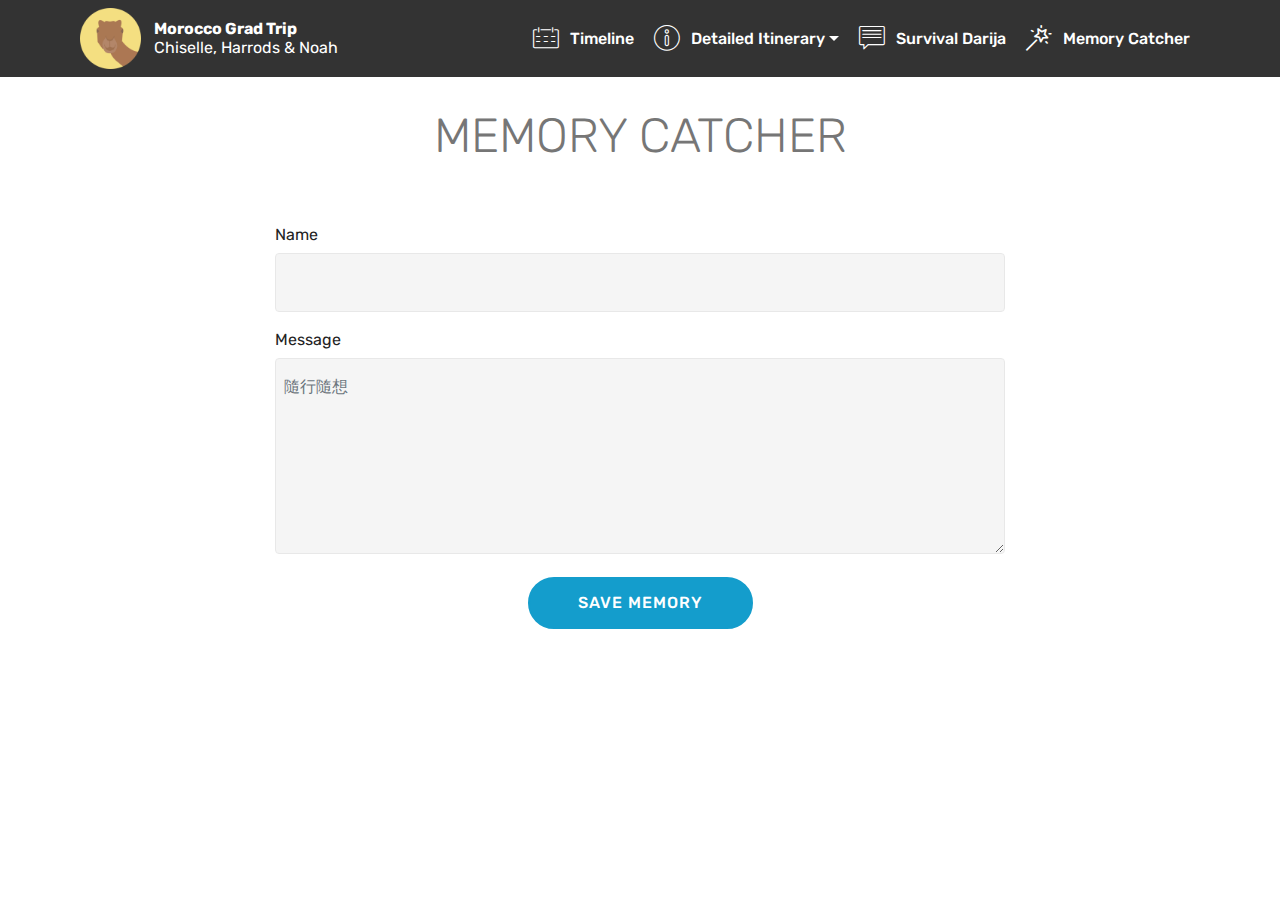
==== contact.html @ 6a0a79c6 "create github pages" ====
<!DOCTYPE html>
<html >
<head>
  <!-- Site made with Mobirise Website Builder v4.7.6, https://mobirise.com -->
  <meta charset="UTF-8">
  <meta http-equiv="X-UA-Compatible" content="IE=edge">
  <meta name="generator" content="Mobirise v4.7.6, mobirise.com">
  <meta name="viewport" content="width=device-width, initial-scale=1, minimum-scale=1">
  <link rel="shortcut icon" href="assets/images/camel-162x162.png" type="image/x-icon">
  <meta name="description" content="">
  <title>Contact</title>
  <link rel="stylesheet" href="assets/web/assets/mobirise-icons-bold/mobirise-icons-bold.css">
  <link rel="stylesheet" href="assets/web/assets/mobirise-icons/mobirise-icons.css">
  <link rel="stylesheet" href="assets/tether/tether.min.css">
  <link rel="stylesheet" href="assets/bootstrap/css/bootstrap.min.css">
  <link rel="stylesheet" href="assets/bootstrap/css/bootstrap-grid.min.css">
  <link rel="stylesheet" href="assets/bootstrap/css/bootstrap-reboot.min.css">
  <link rel="stylesheet" href="assets/dropdown/css/style.css">
  <link rel="stylesheet" href="assets/theme/css/style.css">
  <link rel="stylesheet" href="assets/mobirise/css/mbr-additional.css" type="text/css">
  
  
  
</head>
<body>
  <section class="menu cid-qTgK4I9b5C" once="menu" id="menu1-1l">

    

    <nav class="navbar navbar-expand beta-menu navbar-dropdown align-items-center navbar-toggleable-sm">
        <button class="navbar-toggler navbar-toggler-right" type="button" data-toggle="collapse" data-target="#navbarSupportedContent" aria-controls="navbarSupportedContent" aria-expanded="false" aria-label="Toggle navigation">
            <div class="hamburger">
                <span></span>
                <span></span>
                <span></span>
                <span></span>
            </div>
        </button>
        <div class="menu-logo">
            <div class="navbar-brand">
                <span class="navbar-logo">
                    
                         <img src="assets/images/camel-162x162.png" alt="" title="" style="height: 3.8rem;">
                    
                </span>
                <span class="navbar-caption-wrap"><a class="navbar-caption text-white display-4" href="#top">
                        Morocco Grad Trip<br><span style="font-weight: normal;">Chiselle, Harrods &amp; Noah</span></a></span>
            </div>
        </div>
        <div class="collapse navbar-collapse" id="navbarSupportedContent">
            <ul class="navbar-nav nav-dropdown nav-right" data-app-modern-menu="true"><li class="nav-item">
                    <a class="nav-link link text-white display-4" href="index.html#content1-i"><span class="mbri-calendar mbr-iconfont mbr-iconfont-btn"></span>
                        
                        Timeline</a>
                </li>
                <li class="nav-item dropdown">
                    <a class="nav-link link text-white dropdown-toggle display-4" href="index.html#content1-1q" data-toggle="dropdown-submenu" aria-expanded="false"><span class="mbri-info mbr-iconfont mbr-iconfont-btn"></span>
                        
                        Detailed Itinerary<br></a><div class="dropdown-menu"><a class="text-white dropdown-item display-4" href="index.html#info3-13">Day 1</a><a class="text-white dropdown-item display-4" href="index.html#info3-18">Day 2</a><a class="text-white dropdown-item display-4" href="index.html#info3-19">Day 3</a><a class="text-white dropdown-item display-4" href="index.html#info3-1a">Day 4</a><a class="text-white dropdown-item display-4" href="index.html#info3-1b">Day 5</a><a class="text-white dropdown-item display-4" href="index.html#info3-1c">Day 6</a><a class="text-white dropdown-item display-4" href="index.html#info3-1d">Day 7</a><a class="text-white dropdown-item display-4" href="index.html#info3-1e">Day 8</a><a class="text-white dropdown-item display-4" href="index.html#info3-1f">Day 9</a><a class="text-white dropdown-item display-4" href="index.html#info3-1g">Day 10</a><a class="text-white dropdown-item display-4" href="index.html#info3-1h">Day 11</a><a class="text-white dropdown-item display-4" href="index.html#info3-1i">Day 12</a><a class="text-white dropdown-item display-4" href="index.html#info3-1j">Day 13</a><a class="text-white dropdown-item display-4" href="index.html#info3-1k">Day 14</a></div>
                </li><li class="nav-item dropdown"><a class="nav-link link text-white display-4" href="index.html#table1-12" aria-expanded="false"><span class="mbri-chat mbr-iconfont mbr-iconfont-btn"></span>
                        Survival Darija</a></li><li class="nav-item"><a class="nav-link link text-white display-4" href="contact.html" aria-expanded="false"><span class="mbrib-magic-stick mbr-iconfont mbr-iconfont-btn"></span>
                        Memory Catcher</a></li></ul>
            
        </div>
    </nav>
</section>

<section class="engine"><a href="https://mobirise.me/e">how to make a site</a></section><section class="mbr-section form1 cid-qTiluOg9ZN" id="form1-1p">

    

    
    <div class="container">
        <div class="row justify-content-center">
            <div class="title col-12 col-lg-8">
                
                <h3 class="mbr-section-subtitle align-center mbr-light pb-3 mbr-fonts-style display-2">MEMORY CATCHER</h3>
            </div>
        </div>
    </div>
    <div class="container">
        <div class="row justify-content-center">
            <div class="media-container-column col-lg-8" data-form-type="formoid">
                    <div data-form-alert="" hidden="">Your memory has been saved.</div>
            
                    <form class="mbr-form" action="https://mobirise.com/" method="post" data-form-title="Mobirise Form"><input type="hidden" name="email" data-form-email="true" value="b3XQhRkWqbcgxL7pYC/VxIxRce+Z6o8AZpKzpJy24xRaCz4urxX6htDQItBSyGHlVj5x59P5Ltt+kIgw0D5eJwzS3MzoXcOC/q7LnMpbyZ7dhGLvds+57Ka6FvQH/HiG" data-form-field="Email">
                        <div class="row row-sm-offset">
                            <div class="col-md-4 multi-horizontal" data-for="name">
                                <div class="form-group">
                                    <label class="form-control-label mbr-fonts-style display-7" for="name-form1-1p">Name</label>
                                    <input type="text" class="form-control" name="name" data-form-field="Name" required="" id="name-form1-1p">
                                </div>
                            </div>
                            
                            
                        </div>
                        <div class="form-group" data-for="message">
                            <label class="form-control-label mbr-fonts-style display-7" for="message-form1-1p">Message</label>
                            <textarea type="text" class="form-control" name="message" rows="7" data-form-field="Message" placeholder="隨行隨想" id="message-form1-1p"></textarea>
                        </div>
            
                        <span class="input-group-btn"><button href="" type="submit" class="btn btn-primary btn-form display-4">SAVE MEMORY</button></span>
                    </form>
            </div>
        </div>
    </div>
</section>


  <script src="assets/web/assets/jquery/jquery.min.js"></script>
  <script src="assets/popper/popper.min.js"></script>
  <script src="assets/tether/tether.min.js"></script>
  <script src="assets/bootstrap/js/bootstrap.min.js"></script>
  <script src="assets/dropdown/js/script.min.js"></script>
  <script src="assets/touchswipe/jquery.touch-swipe.min.js"></script>
  <script src="assets/smoothscroll/smooth-scroll.js"></script>
  <script src="assets/theme/js/script.js"></script>
  <script src="assets/formoid/formoid.min.js"></script>
  
  
 <div id="scrollToTop" class="scrollToTop mbr-arrow-up"><a style="text-align: center;"><i></i></a></div>
  </body>
</html>
---- assets/web/assets/mobirise-icons-bold/mobirise-icons-bold.css ----
@font-face {
  font-family: 'mobirise-icons-bold';
  src:  url('mobirise-icons-bold.eot?m1l4yr');
  src:  url('mobirise-icons-bold.eot?m1l4yr#iefix') format('embedded-opentype'),
    url('mobirise-icons-bold.ttf?m1l4yr') format('truetype'),
    url('mobirise-icons-bold.woff?m1l4yr') format('woff'),
    url('mobirise-icons-bold.svg?m1l4yr#mobirise-icons-bold') format('svg');
  font-weight: normal;
  font-style: normal;
}

[class^="mbrib-"], [class*="mbrib-"] {
  /* use !important to prevent issues with browser extensions that change fonts */
  font-family: 'mobirise-icons-bold' !important;
  speak: none;
  font-style: normal;
  font-weight: normal;
  font-variant: normal;
  text-transform: none;
  line-height: 1;

  /* Better Font Rendering =========== */
  -webkit-font-smoothing: antialiased;
  -moz-osx-font-smoothing: grayscale;
}

.mbrib-add-submenu:before {
  content: "\e900";
}
.mbrib-alert:before {
  content: "\e901";
}
.mbrib-align-center:before {
  content: "\e902";
}
.mbrib-align-justify:before {
  content: "\e903";
}
.mbrib-align-left:before {
  content: "\e904";
}
.mbrib-align-right:before {
  content: "\e905";
}
.mbrib-android:before {
  content: "\e906";
}
.mbrib-apple:before {
  content: "\e907";
}
.mbrib-arrow-down:before {
  content: "\e908";
}
.mbrib-arrow-next:before {
  content: "\e909";
}
.mbrib-arrow-prev:before {
  content: "\e90a";
}
.mbrib-arrow-up:before {
  content: "\e90b";
}
.mbrib-bold:before {
  content: "\e90c";
}
.mbrib-bookmark:before {
  content: "\e90d";
}
.mbrib-bootstrap:before {
  content: "\e90e";
}
.mbrib-briefcase:before {
  content: "\e90f";
}
.mbrib-browse:before {
  content: "\e910";
}
.mbrib-bulleted-list:before {
  content: "\e911";
}
.mbrib-calendar:before {
  content: "\e912";
}
.mbrib-camera:before {
  content: "\e913";
}
.mbrib-cart-add:before {
  content: "\e914";
}
.mbrib-cart-full:before {
  content: "\e915";
}
.mbrib-cash:before {
  content: "\e916";
}
.mbrib-change-style:before {
  content: "\e917";
}
.mbrib-chat:before {
  content: "\e918";
}
.mbrib-clock:before {
  content: "\e919";
}
.mbrib-close:before {
  content: "\e91a";
}
.mbrib-cloud:before {
  content: "\e91b";
}
.mbrib-code:before {
  content: "\e91c";
}
.mbrib-contact-form:before {
  content: "\e91d";
}
.mbrib-credit-card:before {
  content: "\e91e";
}
.mbrib-cursor-click:before {
  content: "\e91f";
}
.mbrib-cust-feedback:before {
  content: "\e920";
}
.mbrib-database:before {
  content: "\e921";
}
.mbrib-delivery:before {
  content: "\e922";
}
.mbrib-desktop:before {
  content: "\e923";
}
.mbrib-devices:before {
  content: "\e924";
}
.mbrib-down:before {
  content: "\e925";
}
.mbrib-download:before {
  content: "\e926";
}
.mbrib-drag-n-drop:before {
  content: "\e927";
}
.mbrib-drag-n-drop2:before {
  content: "\e928";
}
.mbrib-edit:before {
  content: "\e929";
}
.mbrib-edit2:before {
  content: "\e92a";
}
.mbrib-error:before {
  content: "\e92b";
}
.mbrib-extension:before {
  content: "\e92c";
}
.mbrib-features:before {
  content: "\e92d";
}
.mbrib-file:before {
  content: "\e92e";
}
.mbrib-flag:before {
  content: "\e92f";
}
.mbrib-folder:before {
  content: "\e930";
}
.mbrib-gift:before {
  content: "\e931";
}
.mbrib-github:before {
  content: "\e932";
}
.mbrib-globe-2:before {
  content: "\e933";
}
.mbrib-globe:before {
  content: "\e934";
}
.mbrib-growing-chart:before {
  content: "\e935";
}
.mbrib-hearth:before {
  content: "\e936";
}
.mbrib-help:before {
  content: "\e937";
}
.mbrib-home:before {
  content: "\e938";
}
.mbrib-hot-cup:before {
  content: "\e939";
}
.mbrib-idea:before {
  content: "\e93a";
}
.mbrib-image-gallery:before {
  content: "\e93b";
}
.mbrib-image-slider:before {
  content: "\e93c";
}
.mbrib-info:before {
  content: "\e93d";
}
.mbrib-italic:before {
  content: "\e93e";
}
.mbrib-key:before {
  content: "\e93f";
}
.mbrib-laptop:before {
  content: "\e940";
}
.mbrib-layers:before {
  content: "\e941";
}
.mbrib-left-right:before {
  content: "\e942";
}
.mbrib-left:before {
  content: "\e943";
}
.mbrib-letter:before {
  content: "\e944";
}
.mbrib-like:before {
  content: "\e945";
}
.mbrib-link:before {
  content: "\e946";
}
.mbrib-lock:before {
  content: "\e947";
}
.mbrib-login:before {
  content: "\e948";
}
.mbrib-logout:before {
  content: "\e949";
}
.mbrib-magic-stick:before {
  content: "\e94a";
}
.mbrib-map-pin:before {
  content: "\e94b";
}
.mbrib-menu:before {
  content: "\e94c";
}
.mbrib-mobile:before {
  content: "\e94d";
}
.mbrib-mobile2:before {
  content: "\e94e";
}
.mbrib-mobirise:before {
  content: "\e94f";
}
.mbrib-more-horizontal:before {
  content: "\e950";
}
.mbrib-more-vertical:before {
  content: "\e951";
}
.mbrib-music:before {
  content: "\e952";
}
.mbrib-new-file:before {
  content: "\e953";
}
.mbrib-numbered-list:before {
  content: "\e954";
}
.mbrib-opened-folder:before {
  content: "\e955";
}
.mbrib-pages:before {
  content: "\e956";
}
.mbrib-paper-plane:before {
  content: "\e957";
}
.mbrib-paperclip:before {
  content: "\e958";
}
.mbrib-photo:before {
  content: "\e959";
}
.mbrib-photos:before {
  content: "\e95a";
}
.mbrib-pin:before {
  content: "\e95b";
}
.mbrib-play:before {
  content: "\e95c";
}
.mbrib-plus:before {
  content: "\e95d";
}
.mbrib-preview:before {
  content: "\e95e";
}
.mbrib-print:before {
  content: "\e95f";
}
.mbrib-protect:before {
  content: "\e960";
}
.mbrib-question:before {
  content: "\e961";
}
.mbrib-quote-left:before {
  content: "\e962";
}
.mbrib-quote-right:before {
  content: "\e963";
}
.mbrib-redo:before {
  content: "\e964";
}
.mbrib-refresh:before {
  content: "\e965";
}
.mbrib-responsive:before {
  content: "\e966";
}
.mbrib-right:before {
  content: "\e967";
}
.mbrib-rocket:before {
  content: "\e968";
}
.mbrib-sad-face:before {
  content: "\e969";
}
.mbrib-sale:before {
  content: "\e96a";
}
.mbrib-save:before {
  content: "\e96b";
}
.mbrib-search:before {
  content: "\e96c";
}
.mbrib-setting:before {
  content: "\e96d";
}
.mbrib-setting2:before {
  content: "\e96e";
}
.mbrib-setting3:before {
  content: "\e96f";
}
.mbrib-share:before {
  content: "\e970";
}
.mbrib-shopping-bag:before {
  content: "\e971";
}
.mbrib-shopping-basket:before {
  content: "\e972";
}
.mbrib-shopping-cart:before {
  content: "\e973";
}
.mbrib-sites:before {
  content: "\e974";
}
.mbrib-smile-face:before {
  content: "\e975";
}
.mbrib-speed:before {
  content: "\e976";
}
.mbrib-star:before {
  content: "\e977";
}
.mbrib-success:before {
  content: "\e978";
}
.mbrib-sun:before {
  content: "\e979";
}
.mbrib-sun2:before {
  content: "\e97a";
}
.mbrib-tablet-vertical:before {
  content: "\e97b";
}
.mbrib-tablet:before {
  content: "\e97c";
}
.mbrib-target:before {
  content: "\e97d";
}
.mbrib-timer:before {
  content: "\e97e";
}
.mbrib-to-ftp:before {
  content: "\e97f";
}
.mbrib-to-local-drive:before {
  content: "\e980";
}
.mbrib-touch-swipe:before {
  content: "\e981";
}
.mbrib-touch:before {
  content: "\e982";
}
.mbrib-trash:before {
  content: "\e983";
}
.mbrib-underline:before {
  content: "\e984";
}
.mbrib-undo:before {
  content: "\e985";
}
.mbrib-unlink:before {
  content: "\e986";
}
.mbrib-unlock:before {
  content: "\e987";
}
.mbrib-up-down:before {
  content: "\e988";
}
.mbrib-up:before {
  content: "\e989";
}
.mbrib-update:before {
  content: "\e98a";
}
.mbrib-upload:before {
  content: "\e98b";
}
.mbrib-user:before {
  content: "\e98c";
}
.mbrib-user2:before {
  content: "\e98d";
}
.mbrib-users:before {
  content: "\e98e";
}
.mbrib-video-play:before {
  content: "\e98f";
}
.mbrib-video:before {
  content: "\e990";
}
.mbrib-watch:before {
  content: "\e991";
}
.mbrib-website-theme:before {
  content: "\e992";
}
.mbrib-wifi:before {
  content: "\e993";
}
.mbrib-windows:before {
  content: "\e994";
}
.mbrib-zoom-out:before {
  content: "\e995";
}
---- assets/web/assets/mobirise-icons/mobirise-icons.css ----
@font-face {
  font-family: 'MobiriseIcons';
  src:  url('mobirise-icons.eot?spat4u');
  src:  url('mobirise-icons.eot?spat4u#iefix') format('embedded-opentype'),
    url('mobirise-icons.ttf?spat4u') format('truetype'),
    url('mobirise-icons.woff?spat4u') format('woff'),
    url('mobirise-icons.svg?spat4u#MobiriseIcons') format('svg');
  font-weight: normal;
  font-style: normal;
}

[class^="mbri-"], [class*=" mbri-"] {
  /* use !important to prevent issues with browser extensions that change fonts */
  font-family: MobiriseIcons !important;
  speak: none;
  font-style: normal;
  font-weight: normal;
  font-variant: normal;
  text-transform: none;
  line-height: 1;

  /* Better Font Rendering =========== */
  -webkit-font-smoothing: antialiased;
  -moz-osx-font-smoothing: grayscale;
}

.mbri-add-submenu:before {
  content: "\e900";
}
.mbri-alert:before {
  content: "\e901";
}
.mbri-align-center:before {
  content: "\e902";
}
.mbri-align-justify:before {
  content: "\e903";
}
.mbri-align-left:before {
  content: "\e904";
}
.mbri-align-right:before {
  content: "\e905";
}
.mbri-android:before {
  content: "\e906";
}
.mbri-apple:before {
  content: "\e907";
}
.mbri-arrow-down:before {
  content: "\e908";
}
.mbri-arrow-next:before {
  content: "\e909";
}
.mbri-arrow-prev:before {
  content: "\e90a";
}
.mbri-arrow-up:before {
  content: "\e90b";
}
.mbri-bold:before {
  content: "\e90c";
}
.mbri-bookmark:before {
  content: "\e90d";
}
.mbri-bootstrap:before {
  content: "\e90e";
}
.mbri-briefcase:before {
  content: "\e90f";
}
.mbri-browse:before {
  content: "\e910";
}
.mbri-bulleted-list:before {
  content: "\e911";
}
.mbri-calendar:before {
  content: "\e912";
}
.mbri-camera:before {
  content: "\e913";
}
.mbri-cart-add:before {
  content: "\e914";
}
.mbri-cart-full:before {
  content: "\e915";
}
.mbri-cash:before {
  content: "\e916";
}
.mbri-change-style:before {
  content: "\e917";
}
.mbri-chat:before {
  content: "\e918";
}
.mbri-clock:before {
  content: "\e919";
}
.mbri-close:before {
  content: "\e91a";
}
.mbri-cloud:before {
  content: "\e91b";
}
.mbri-code:before {
  content: "\e91c";
}
.mbri-contact-form:before {
  content: "\e91d";
}
.mbri-credit-card:before {
  content: "\e91e";
}
.mbri-cursor-click:before {
  content: "\e91f";
}
.mbri-cust-feedback:before {
  content: "\e920";
}
.mbri-database:before {
  content: "\e921";
}
.mbri-delivery:before {
  content: "\e922";
}
.mbri-desktop:before {
  content: "\e923";
}
.mbri-devices:before {
  content: "\e924";
}
.mbri-down:before {
  content: "\e925";
}
.mbri-download:before {
  content: "\e989";
}
.mbri-drag-n-drop:before {
  content: "\e927";
}
.mbri-drag-n-drop2:before {
  content: "\e928";
}
.mbri-edit:before {
  content: "\e929";
}
.mbri-edit2:before {
  content: "\e92a";
}
.mbri-error:before {
  content: "\e92b";
}
.mbri-extension:before {
  content: "\e92c";
}
.mbri-features:before {
  content: "\e92d";
}
.mbri-file:before {
  content: "\e92e";
}
.mbri-flag:before {
  content: "\e92f";
}
.mbri-folder:before {
  content: "\e930";
}
.mbri-gift:before {
  content: "\e931";
}
.mbri-github:before {
  content: "\e932";
}
.mbri-globe:before {
  content: "\e933";
}
.mbri-globe-2:before {
  content: "\e934";
}
.mbri-growing-chart:before {
  content: "\e935";
}
.mbri-hearth:before {
  content: "\e936";
}
.mbri-help:before {
  content: "\e937";
}
.mbri-home:before {
  content: "\e938";
}
.mbri-hot-cup:before {
  content: "\e939";
}
.mbri-idea:before {
  content: "\e93a";
}
.mbri-image-gallery:before {
  content: "\e93b";
}
.mbri-image-slider:before {
  content: "\e93c";
}
.mbri-info:before {
  content: "\e93d";
}
.mbri-italic:before {
  content: "\e93e";
}
.mbri-key:before {
  content: "\e93f";
}
.mbri-laptop:before {
  content: "\e940";
}
.mbri-layers:before {
  content: "\e941";
}
.mbri-left-right:before {
  content: "\e942";
}
.mbri-left:before {
  content: "\e943";
}
.mbri-letter:before {
  content: "\e944";
}
.mbri-like:before {
  content: "\e945";
}
.mbri-link:before {
  content: "\e946";
}
.mbri-lock:before {
  content: "\e947";
}
.mbri-login:before {
  content: "\e948";
}
.mbri-logout:before {
  content: "\e949";
}
.mbri-magic-stick:before {
  content: "\e94a";
}
.mbri-map-pin:before {
  content: "\e94b";
}
.mbri-menu:before {
  content: "\e94c";
}
.mbri-mobile:before {
  content: "\e94d";
}
.mbri-mobile2:before {
  content: "\e94e";
}
.mbri-mobirise:before {
  content: "\e94f";
}
.mbri-more-horizontal:before {
  content: "\e950";
}
.mbri-more-vertical:before {
  content: "\e951";
}
.mbri-music:before {
  content: "\e952";
}
.mbri-new-file:before {
  content: "\e953";
}
.mbri-numbered-list:before {
  content: "\e954";
}
.mbri-opened-folder:before {
  content: "\e955";
}
.mbri-pages:before {
  content: "\e956";
}
.mbri-paper-plane:before {
  content: "\e957";
}
.mbri-paperclip:before {
  content: "\e958";
}
.mbri-photo:before {
  content: "\e959";
}
.mbri-photos:before {
  content: "\e95a";
}
.mbri-pin:before {
  content: "\e95b";
}
.mbri-play:before {
  content: "\e95c";
}
.mbri-plus:before {
  content: "\e95d";
}
.mbri-preview:before {
  content: "\e95e";
}
.mbri-print:before {
  content: "\e95f";
}
.mbri-protect:before {
  content: "\e960";
}
.mbri-question:before {
  content: "\e961";
}
.mbri-quote-left:before {
  content: "\e962";
}
.mbri-quote-right:before {
  content: "\e963";
}
.mbri-refresh:before {
  content: "\e964";
}
.mbri-responsive:before {
  content: "\e965";
}
.mbri-right:before {
  content: "\e966";
}
.mbri-rocket:before {
  content: "\e967";
}
.mbri-sad-face:before {
  content: "\e968";
}
.mbri-sale:before {
  content: "\e969";
}
.mbri-save:before {
  content: "\e96a";
}
.mbri-search:before {
  content: "\e96b";
}
.mbri-setting:before {
  content: "\e96c";
}
.mbri-setting2:before {
  content: "\e96d";
}
.mbri-setting3:before {
  content: "\e96e";
}
.mbri-share:before {
  content: "\e96f";
}
.mbri-shopping-bag:before {
  content: "\e970";
}
.mbri-shopping-basket:before {
  content: "\e971";
}
.mbri-shopping-cart:before {
  content: "\e972";
}
.mbri-sites:before {
  content: "\e973";
}
.mbri-smile-face:before {
  content: "\e974";
}
.mbri-speed:before {
  content: "\e975";
}
.mbri-star:before {
  content: "\e976";
}
.mbri-success:before {
  content: "\e977";
}
.mbri-sun:before {
  content: "\e978";
}
.mbri-sun2:before {
  content: "\e979";
}
.mbri-tablet:before {
  content: "\e97a";
}
.mbri-tablet-vertical:before {
  content: "\e97b";
}
.mbri-target:before {
  content: "\e97c";
}
.mbri-timer:before {
  content: "\e97d";
}
.mbri-to-ftp:before {
  content: "\e97e";
}
.mbri-to-local-drive:before {
  content: "\e97f";
}
.mbri-touch-swipe:before {
  content: "\e980";
}
.mbri-touch:before {
  content: "\e981";
}
.mbri-trash:before {
  content: "\e982";
}
.mbri-underline:before {
  content: "\e983";
}
.mbri-unlink:before {
  content: "\e984";
}
.mbri-unlock:before {
  content: "\e985";
}
.mbri-up-down:before {
  content: "\e986";
}
.mbri-up:before {
  content: "\e987";
}
.mbri-update:before {
  content: "\e988";
}
.mbri-upload:before {
 content: "\e926"; 
}
.mbri-user:before {
  content: "\e98a";
}
.mbri-user2:before {
  content: "\e98b";
}
.mbri-users:before {
  content: "\e98c";
}
.mbri-video:before {
  content: "\e98d";
}
.mbri-video-play:before {
  content: "\e98e";
}
.mbri-watch:before {
  content: "\e98f";
}
.mbri-website-theme:before {
  content: "\e990";
}
.mbri-wifi:before {
  content: "\e991";
}
.mbri-windows:before {
  content: "\e992";
}
.mbri-zoom-out:before {
  content: "\e993";
}
.mbri-redo:before {
  content: "\e994";
}
.mbri-undo:before {
  content: "\e995";
}
---- assets/dropdown/css/style.css ----
.navbar-dropdown {
  left: 0;
  padding: 0;
  position: absolute;
  right: 0;
  top: 0;
  transition: all 0.45s ease;
  z-index: 1030;
  background: #282828; }
  .navbar-dropdown .navbar-logo {
    margin-right: 0.8rem;
    transition: margin 0.3s ease-in-out;
    vertical-align: middle; }
    .navbar-dropdown .navbar-logo img {
      height: 3.125rem;
      transition: all 0.3s ease-in-out; }
    .navbar-dropdown .navbar-logo.mbr-iconfont {
      font-size: 3.125rem;
      line-height: 3.125rem; }
  .navbar-dropdown .navbar-caption {
    font-weight: 700;
    white-space: normal;
    vertical-align: -4px;
    line-height: 3.125rem !important; }
    .navbar-dropdown .navbar-caption, .navbar-dropdown .navbar-caption:hover {
      color: inherit;
      text-decoration: none; }
  .navbar-dropdown .mbr-iconfont + .navbar-caption {
    vertical-align: -1px; }
  .navbar-dropdown.navbar-fixed-top {
    position: fixed; }
  .navbar-dropdown .navbar-brand span {
    vertical-align: -4px; }
  .navbar-dropdown.bg-color.transparent {
    background: none; }
  .navbar-dropdown.navbar-short .navbar-brand {
    padding: 0.625rem 0; }
    .navbar-dropdown.navbar-short .navbar-brand span {
      vertical-align: -1px; }
  .navbar-dropdown.navbar-short .navbar-caption {
    line-height: 2.375rem !important;
    vertical-align: -2px; }
  .navbar-dropdown.navbar-short .navbar-logo {
    margin-right: 0.5rem; }
    .navbar-dropdown.navbar-short .navbar-logo img {
      height: 2.375rem; }
    .navbar-dropdown.navbar-short .navbar-logo.mbr-iconfont {
      font-size: 2.375rem;
      line-height: 2.375rem; }
  .navbar-dropdown.navbar-short .mbr-table-cell {
    height: 3.625rem; }
  .navbar-dropdown .navbar-close {
    left: 0.6875rem;
    position: fixed;
    top: 0.75rem;
    z-index: 1000; }
  .navbar-dropdown .hamburger-icon {
    content: "";
    display: inline-block;
    vertical-align: middle;
    width: 16px;
    -webkit-box-shadow: 0 -6px 0 1px #282828,0 0 0 1px #282828,0 6px 0 1px #282828;
    -moz-box-shadow: 0 -6px 0 1px #282828,0 0 0 1px #282828,0 6px 0 1px #282828;
    box-shadow: 0 -6px 0 1px #282828,0 0 0 1px #282828,0 6px 0 1px #282828; }

.dropdown-menu .dropdown-toggle[data-toggle="dropdown-submenu"]::after {
  border-bottom: 0.35em solid transparent;
  border-left: 0.35em solid;
  border-right: 0;
  border-top: 0.35em solid transparent;
  margin-left: 0.3rem; }

.dropdown-menu .dropdown-item:focus {
  outline: 0; }

.nav-dropdown {
  font-size: 0.75rem;
  font-weight: 500;
  height: auto !important; }
  .nav-dropdown .nav-btn {
    padding-left: 1rem; }
  .nav-dropdown .link {
    margin: .667em 1.667em;
    font-weight: 500;
    padding: 0;
    transition: color .2s ease-in-out; }
    .nav-dropdown .link.dropdown-toggle {
      margin-right: 2.583em; }
      .nav-dropdown .link.dropdown-toggle::after {
        margin-left: .25rem;
        border-top: 0.35em solid;
        border-right: 0.35em solid transparent;
        border-left: 0.35em solid transparent;
        border-bottom: 0; }
      .nav-dropdown .link.dropdown-toggle[aria-expanded="true"] {
        margin: 0;
        padding: 0.667em 3.263em  0.667em 1.667em; }
  .nav-dropdown .link::after,
  .nav-dropdown .dropdown-item::after {
    color: inherit; }
  .nav-dropdown .btn {
    font-size: 0.75rem;
    font-weight: 700;
    letter-spacing: 0;
    margin-bottom: 0;
    padding-left: 1.25rem;
    padding-right: 1.25rem; }
  .nav-dropdown .dropdown-menu {
    border-radius: 0;
    border: 0;
    left: 0;
    margin: 0;
    padding-bottom: 1.25rem;
    padding-top: 1.25rem;
    position: relative; }
  .nav-dropdown .dropdown-submenu {
    margin-left: 0.125rem;
    top: 0; }
  .nav-dropdown .dropdown-item {
    font-weight: 500;
    line-height: 2;
    padding: 0.3846em 4.615em 0.3846em 1.5385em;
    position: relative;
    transition: color .2s ease-in-out, background-color .2s ease-in-out; }
    .nav-dropdown .dropdown-item::after {
      margin-top: -0.3077em;
      position: absolute;
      right: 1.1538em;
      top: 50%; }
    .nav-dropdown .dropdown-item:focus, .nav-dropdown .dropdown-item:hover {
      background: none; }

@media (max-width: 767px) {
  .nav-dropdown.navbar-toggleable-sm {
    bottom: 0;
    display: none;
    left: 0;
    overflow-x: hidden;
    position: fixed;
    top: 0;
    transform: translateX(-100%);
    -ms-transform: translateX(-100%);
    -webkit-transform: translateX(-100%);
    width: 18.75rem;
    z-index: 999; } }
.nav-dropdown.navbar-toggleable-xl {
  bottom: 0;
  display: none;
  left: 0;
  overflow-x: hidden;
  position: fixed;
  top: 0;
  transform: translateX(-100%);
  -ms-transform: translateX(-100%);
  -webkit-transform: translateX(-100%);
  width: 18.75rem;
  z-index: 999; }

.nav-dropdown-sm {
  display: block !important;
  overflow-x: hidden;
  overflow: auto;
  padding-top: 3.875rem; }
  .nav-dropdown-sm::after {
    content: "";
    display: block;
    height: 3rem;
    width: 100%; }
  .nav-dropdown-sm.collapse.in ~ .navbar-close {
    display: block !important; }
  .nav-dropdown-sm.collapsing, .nav-dropdown-sm.collapse.in {
    transform: translateX(0);
    -ms-transform: translateX(0);
    -webkit-transform: translateX(0);
    transition: all 0.25s ease-out;
    -webkit-transition: all 0.25s ease-out;
    background: #282828; }
  .nav-dropdown-sm.collapsing[aria-expanded="false"] {
    transform: translateX(-100%);
    -ms-transform: translateX(-100%);
    -webkit-transform: translateX(-100%); }
  .nav-dropdown-sm .nav-item {
    display: block;
    margin-left: 0 !important;
    padding-left: 0; }
  .nav-dropdown-sm .link,
  .nav-dropdown-sm .dropdown-item {
    border-top: 1px dotted rgba(255, 255, 255, 0.1);
    font-size: 0.8125rem;
    line-height: 1.6;
    margin: 0 !important;
    padding: 0.875rem 2.4rem 0.875rem 1.5625rem !important;
    position: relative;
    white-space: normal; }
    .nav-dropdown-sm .link:focus, .nav-dropdown-sm .link:hover,
    .nav-dropdown-sm .dropdown-item:focus,
    .nav-dropdown-sm .dropdown-item:hover {
      background: rgba(0, 0, 0, 0.2) !important;
      color: #c0a375; }
  .nav-dropdown-sm .nav-btn {
    position: relative;
    padding: 1.5625rem 1.5625rem 0 1.5625rem; }
    .nav-dropdown-sm .nav-btn::before {
      border-top: 1px dotted rgba(255, 255, 255, 0.1);
      content: "";
      left: 0;
      position: absolute;
      top: 0;
      width: 100%; }
    .nav-dropdown-sm .nav-btn + .nav-btn {
      padding-top: 0.625rem; }
      .nav-dropdown-sm .nav-btn + .nav-btn::before {
        display: none; }
  .nav-dropdown-sm .btn {
    padding: 0.625rem 0; }
  .nav-dropdown-sm .dropdown-toggle[data-toggle="dropdown-submenu"]::after {
    margin-left: .25rem;
    border-top: 0.35em solid;
    border-right: 0.35em solid transparent;
    border-left: 0.35em solid transparent;
    border-bottom: 0; }
  .nav-dropdown-sm .dropdown-toggle[data-toggle="dropdown-submenu"][aria-expanded="true"]::after {
    border-top: 0;
    border-right: 0.35em solid transparent;
    border-left: 0.35em solid transparent;
    border-bottom: 0.35em solid; }
  .nav-dropdown-sm .dropdown-menu {
    margin: 0;
    padding: 0;
    position: relative;
    top: 0;
    left: 0;
    width: 100%;
    border: 0;
    float: none;
    border-radius: 0;
    background: none; }
  .nav-dropdown-sm .dropdown-submenu {
    left: 100%;
    margin-left: 0.125rem;
    margin-top: -1.25rem;
    top: 0; }

.navbar-toggleable-sm .nav-dropdown .dropdown-menu {
  position: absolute; }

.navbar-toggleable-sm .nav-dropdown .dropdown-submenu {
  left: 100%;
  margin-left: 0.125rem;
  margin-top: -1.25rem;
  top: 0; }

.navbar-toggleable-sm.opened .nav-dropdown .dropdown-menu {
  position: relative; }

.navbar-toggleable-sm.opened .nav-dropdown .dropdown-submenu {
  left: 0;
  margin-left: 00rem;
  margin-top: 0rem;
  top: 0; }

.is-builder .nav-dropdown.collapsing {
  transition: none !important; }

/*# sourceMappingURL=style.css.map */
---- assets/theme/css/style.css ----
/*!
 * Mobirise v4 theme (https://mobirise.com/)
 * Copyright 2017 Mobirise
 */
section {
  background-color: #eeeeee; }

section,
.container,
.container-fluid {
  position: relative;
  word-wrap: break-word; }

a.mbr-iconfont:hover {
  text-decoration: none; }

.article .lead p, .article .lead ul, .article .lead ol, .article .lead pre, .article .lead blockquote {
  margin-bottom: 0; }

a {
  font-style: normal;
  font-weight: 400;
  cursor: pointer; }
  a, a:hover {
    text-decoration: none; }

figure {
  margin-bottom: 0; }

body {
  color: #232323; }

h1, h2, h3, h4, h5, h6,
.h1, .h2, .h3, .h4, .h5, .h6,
.display-1, .display-2, .display-3, .display-4 {
  line-height: 1;
  word-break: break-word;
  word-wrap: break-word; }

b, strong {
  font-weight: bold; }

blockquote {
  padding: 10px 0 10px 20px;
  position: relative;
  border-left: 2px solid;
  border-color: #ff3366; }

input:-webkit-autofill, input:-webkit-autofill:hover, input:-webkit-autofill:focus, input:-webkit-autofill:active {
  transition-delay: 9999s;
  transition-property: background-color, color; }

textarea[type="hidden"] {
  display: none; }

body {
  position: relative; }

section {
  background-position: 50% 50%;
  background-repeat: no-repeat;
  background-size: cover; }
  section .mbr-background-video,
  section .mbr-background-video-preview {
    position: absolute;
    bottom: 0;
    left: 0;
    right: 0;
    top: 0; }

.hidden {
  visibility: hidden; }

.mbr-z-index20 {
  z-index: 20; }

/*! Base colors */
.mbr-white {
  color: #ffffff; }

.mbr-black {
  color: #000000; }

.mbr-bg-white {
  background-color: #ffffff; }

.mbr-bg-black {
  background-color: #000000; }

/*! Text-aligns */
.align-left {
  text-align: left; }

.align-center {
  text-align: center; }

.align-right {
  text-align: right; }

@media (max-width: 767px) {
  .align-left, .align-center, .align-right, .mbr-section-btn, .mbr-section-title {
    text-align: center; } }
/*! Font-weight  */
.mbr-light {
  font-weight: 300; }

.mbr-regular {
  font-weight: 400; }

.mbr-semibold {
  font-weight: 500; }

.mbr-bold {
  font-weight: 700; }

/*! Media  */
.media-size-item {
  -webkit-flex: 1 1 auto;
  -moz-flex: 1 1 auto;
  -ms-flex: 1 1 auto;
  -o-flex: 1 1 auto;
  flex: 1 1 auto; }

.media-content {
  -webkit-flex-basis: 100%;
  flex-basis: 100%; }

.media-container-row {
  display: -ms-flexbox;
  display: -webkit-flex;
  display: flex;
  -webkit-flex-direction: row;
  -ms-flex-direction: row;
  flex-direction: row;
  -webkit-flex-wrap: wrap;
  -ms-flex-wrap: wrap;
  flex-wrap: wrap;
  -webkit-justify-content: center;
  -ms-flex-pack: center;
  justify-content: center;
  -webkit-align-content: center;
  -ms-flex-line-pack: center;
  align-content: center;
  -webkit-align-items: start;
  -ms-flex-align: start;
  align-items: start; }
  .media-container-row .media-size-item {
    width: 400px; }

.media-container-column {
  display: -ms-flexbox;
  display: -webkit-flex;
  display: flex;
  -webkit-flex-direction: column;
  -ms-flex-direction: column;
  flex-direction: column;
  -webkit-flex-wrap: wrap;
  -ms-flex-wrap: wrap;
  flex-wrap: wrap;
  -webkit-justify-content: center;
  -ms-flex-pack: center;
  justify-content: center;
  -webkit-align-content: center;
  -ms-flex-line-pack: center;
  align-content: center;
  -webkit-align-items: stretch;
  -ms-flex-align: stretch;
  align-items: stretch; }
  .media-container-column > * {
    width: 100%; }

@media (min-width: 992px) {
  .media-container-row {
    -webkit-flex-wrap: nowrap;
    -ms-flex-wrap: nowrap;
    flex-wrap: nowrap; } }
figure {
  overflow: hidden; }

figure[mbr-media-size] {
  transition: width 0.1s; }

.mbr-figure img, .mbr-figure iframe {
  display: block;
  width: 100%; }

.card {
  background-color: transparent;
  border: none; }

.card-img {
  text-align: center;
  flex-shrink: 0; }

.media {
  max-width: 100%;
  margin: 0 auto; }

.mbr-figure {
  -ms-flex-item-align: center;
  -ms-grid-row-align: center;
  -webkit-align-self: center;
  align-self: center; }

.media-container > div {
  max-width: 100%; }

.mbr-figure img, .card-img img {
  width: 100%; }

@media (max-width: 991px) {
  .media-size-item {
    width: auto !important; }

  .media {
    width: auto; }

  .mbr-figure {
    width: 100% !important; } }
/*! Buttons */
.mbr-section-btn {
  margin-left: -.25rem;
  margin-right: -.25rem;
  font-size: 0; }

nav .mbr-section-btn {
  margin-left: 0rem;
  margin-right: 0rem; }

/*! Btn icon margin */
.btn .mbr-iconfont, .btn.btn-sm .mbr-iconfont {
  cursor: pointer;
  margin-right: 0.5rem; }

.btn.btn-md .mbr-iconfont, .btn.btn-md .mbr-iconfont {
  margin-right: 0.8rem; }

.mbr-regular {
  font-weight: 400; }

.mbr-semibold {
  font-weight: 500; }

.mbr-bold {
  font-weight: 700; }

[type="submit"] {
  -webkit-appearance: none; }

/*! Full-screen */
.mbr-fullscreen .mbr-overlay {
  min-height: 100vh; }

.mbr-fullscreen {
  display: flex;
  display: -webkit-flex;
  display: -moz-flex;
  display: -ms-flex;
  display: -o-flex;
  align-items: center;
  -webkit-align-items: center;
  min-height: 100vh;
  padding-top: 3rem;
  padding-bottom: 3rem; }

/*! Map */
.map {
  height: 25rem;
  position: relative; }
  .map iframe {
    width: 100%;
    height: 100%; }

/* Form */
.form-asterisk {
  font-family: initial;
  position: absolute;
  top: -2px;
  font-weight: normal; }

/*! Scroll to top arrow */
.mbr-arrow-up {
  bottom: 25px;
  right: 90px;
  position: fixed;
  text-align: right;
  z-index: 5000;
  color: #ffffff;
  font-size: 32px;
  transform: rotate(180deg);
  -webkit-transform: rotate(180deg); }

.mbr-arrow-up a {
  background: rgba(0, 0, 0, 0.2);
  border-radius: 3px;
  color: #fff;
  display: inline-block;
  height: 60px;
  width: 60px;
  outline-style: none !important;
  position: relative;
  text-decoration: none;
  transition: all .3s ease-in-out;
  cursor: pointer;
  text-align: center; }
  .mbr-arrow-up a:hover {
    background-color: rgba(0, 0, 0, 0.4); }
  .mbr-arrow-up a i {
    line-height: 60px; }

.mbr-arrow-up-icon {
  display: block;
  color: #fff; }

.mbr-arrow-up-icon::before {
  content: "\203a";
  display: inline-block;
  font-family: serif;
  font-size: 32px;
  line-height: 1;
  font-style: normal;
  position: relative;
  top: 6px;
  left: -4px;
  -webkit-transform: rotate(-90deg);
  transform: rotate(-90deg); }

/*! Arrow Down */
.mbr-arrow {
  position: absolute;
  bottom: 45px;
  left: 50%;
  width: 60px;
  height: 60px;
  cursor: pointer;
  background-color: rgba(80, 80, 80, 0.5);
  border-radius: 50%;
  -webkit-transform: translateX(-50%);
  transform: translateX(-50%); }
  .mbr-arrow > a {
    display: inline-block;
    text-decoration: none;
    outline-style: none;
    -webkit-animation: arrowdown 1.7s ease-in-out infinite;
    animation: arrowdown 1.7s ease-in-out infinite; }
    .mbr-arrow > a > i {
      position: absolute;
      top: -2px;
      left: 15px;
      font-size: 2rem; }

@keyframes arrowdown {
  0% {
    transform: translateY(0px);
    -webkit-transform: translateY(0px); }
  50% {
    transform: translateY(-5px);
    -webkit-transform: translateY(-5px); }
  100% {
    transform: translateY(0px);
    -webkit-transform: translateY(0px); } }
@-webkit-keyframes arrowdown {
  0% {
    transform: translateY(0px);
    -webkit-transform: translateY(0px); }
  50% {
    transform: translateY(-5px);
    -webkit-transform: translateY(-5px); }
  100% {
    transform: translateY(0px);
    -webkit-transform: translateY(0px); } }
@media (max-width: 500px) {
  .mbr-arrow-up {
    left: 50%;
    right: auto;
    transform: translateX(-50%) rotate(180deg);
    -webkit-transform: translateX(-50%) rotate(180deg); } }
/*Gradients animation*/
@keyframes gradient-animation {
  from {
    background-position: 0% 100%;
    animation-timing-function: ease-in-out; }
  to {
    background-position: 100% 0%;
    animation-timing-function: ease-in-out; } }
@-webkit-keyframes gradient-animation {
  from {
    background-position: 0% 100%;
    animation-timing-function: ease-in-out; }
  to {
    background-position: 100% 0%;
    animation-timing-function: ease-in-out; } }
.bg-gradient {
  background-size: 200% 200%;
  animation: gradient-animation 5s infinite alternate;
  -webkit-animation: gradient-animation 5s infinite alternate; }

.menu .navbar-brand {
  display: -webkit-flex; }
  .menu .navbar-brand span {
    display: flex;
    display: -webkit-flex; }
  .menu .navbar-brand .navbar-caption-wrap {
    display: -webkit-flex; }
  .menu .navbar-brand .navbar-logo img {
    display: -webkit-flex; }
@media (min-width: 768px) and (max-width: 991px) {
  .menu .navbar-toggleable-sm .navbar-nav {
    display: -webkit-box;
    display: -webkit-flex;
    display: -ms-flexbox; } }
@media (min-width: 992px) {
  .menu .navbar-nav.nav-dropdown {
    display: -webkit-flex; }
  .menu .navbar-toggleable-sm .navbar-collapse {
    display: -webkit-flex !important; } }

/*# sourceMappingURL=style.css.map */
.engine {
	position: absolute;
	text-indent: -2400px;
	text-align: center;
	padding: 0;
	top: 0;
	left: -2400px;
}
---- assets/mobirise/css/mbr-additional.css ----
@import url(https://fonts.googleapis.com/css?family=Lobster+Two:400,400i,700,700i);
@import url(https://fonts.googleapis.com/css?family=Rubik:300,300i,400,400i,500,500i,700,700i,900,900i);





body {
  font-style: normal;
  line-height: 1.5;
}
.mbr-section-title {
  font-style: normal;
  line-height: 1.2;
}
.mbr-section-subtitle {
  line-height: 1.3;
}
.mbr-text {
  font-style: normal;
  line-height: 1.6;
}
.display-1 {
  font-family: 'Lobster Two', display;
  font-size: 5rem;
}
.display-1 > .mbr-iconfont {
  font-size: 8rem;
}
.display-2 {
  font-family: 'Rubik', sans-serif;
  font-size: 3rem;
}
.display-2 > .mbr-iconfont {
  font-size: 4.8rem;
}
.display-4 {
  font-family: 'Rubik', sans-serif;
  font-size: 1rem;
}
.display-4 > .mbr-iconfont {
  font-size: 1.6rem;
}
.display-5 {
  font-family: 'Rubik', sans-serif;
  font-size: 1.5rem;
}
.display-5 > .mbr-iconfont {
  font-size: 2.4rem;
}
.display-7 {
  font-family: 'Rubik', sans-serif;
  font-size: 1rem;
}
.display-7 > .mbr-iconfont {
  font-size: 1.6rem;
}
/* ---- Fluid typography for mobile devices ---- */
/* 1.4 - font scale ratio ( bootstrap == 1.42857 ) */
/* 100vw - current viewport width */
/* (48 - 20)  48 == 48rem == 768px, 20 == 20rem == 320px(minimal supported viewport) */
/* 0.65 - min scale variable, may vary */
@media (max-width: 768px) {
  .display-1 {
    font-size: 4rem;
    font-size: calc( 2.4rem + (5 - 2.4) * ((100vw - 20rem) / (48 - 20)));
    line-height: calc( 1.4 * (2.4rem + (5 - 2.4) * ((100vw - 20rem) / (48 - 20))));
  }
  .display-2 {
    font-size: 2.4rem;
    font-size: calc( 1.7rem + (3 - 1.7) * ((100vw - 20rem) / (48 - 20)));
    line-height: calc( 1.4 * (1.7rem + (3 - 1.7) * ((100vw - 20rem) / (48 - 20))));
  }
  .display-4 {
    font-size: 0.8rem;
    font-size: calc( 1rem + (1 - 1) * ((100vw - 20rem) / (48 - 20)));
    line-height: calc( 1.4 * (1rem + (1 - 1) * ((100vw - 20rem) / (48 - 20))));
  }
  .display-5 {
    font-size: 1.2rem;
    font-size: calc( 1.175rem + (1.5 - 1.175) * ((100vw - 20rem) / (48 - 20)));
    line-height: calc( 1.4 * (1.175rem + (1.5 - 1.175) * ((100vw - 20rem) / (48 - 20))));
  }
}
/* Buttons */
.btn {
  font-weight: 500;
  border-width: 2px;
  font-style: normal;
  letter-spacing: 1px;
  margin: .4rem .8rem;
  white-space: normal;
  -webkit-transition: all 0.3s ease-in-out;
  -moz-transition: all 0.3s ease-in-out;
  transition: all 0.3s ease-in-out;
  padding: 1rem 3rem;
  border-radius: 3px;
  display: inline-flex;
  align-items: center;
  justify-content: center;
  word-break: break-word;
}
.btn-sm {
  font-weight: 500;
  letter-spacing: 1px;
  -webkit-transition: all 0.3s ease-in-out;
  -moz-transition: all 0.3s ease-in-out;
  transition: all 0.3s ease-in-out;
  padding: 0.6rem 1.5rem;
  border-radius: 3px;
}
.btn-md {
  font-weight: 500;
  letter-spacing: 1px;
  margin: .4rem .8rem !important;
  -webkit-transition: all 0.3s ease-in-out;
  -moz-transition: all 0.3s ease-in-out;
  transition: all 0.3s ease-in-out;
  padding: 1rem 3rem;
  border-radius: 3px;
}
.btn-lg {
  font-weight: 500;
  letter-spacing: 1px;
  margin: .4rem .8rem !important;
  -webkit-transition: all 0.3s ease-in-out;
  -moz-transition: all 0.3s ease-in-out;
  transition: all 0.3s ease-in-out;
  padding: 1.2rem 3.2rem;
  border-radius: 3px;
}
.bg-primary {
  background-color: #149dcc !important;
}
.bg-success {
  background-color: #f7ed4a !important;
}
.bg-info {
  background-color: #82786e !important;
}
.bg-warning {
  background-color: #879a9f !important;
}
.bg-danger {
  background-color: #b1a374 !important;
}
.btn-primary,
.btn-primary:active {
  background-color: #149dcc !important;
  border-color: #149dcc !important;
  color: #ffffff !important;
}
.btn-primary:hover,
.btn-primary:focus,
.btn-primary.focus,
.btn-primary.active {
  color: #ffffff !important;
  background-color: #0d6786 !important;
  border-color: #0d6786 !important;
}
.btn-primary.disabled,
.btn-primary:disabled {
  color: #ffffff !important;
  background-color: #0d6786 !important;
  border-color: #0d6786 !important;
}
.btn-secondary,
.btn-secondary:active {
  background-color: #ff3366 !important;
  border-color: #ff3366 !important;
  color: #ffffff !important;
}
.btn-secondary:hover,
.btn-secondary:focus,
.btn-secondary.focus,
.btn-secondary.active {
  color: #ffffff !important;
  background-color: #e50039 !important;
  border-color: #e50039 !important;
}
.btn-secondary.disabled,
.btn-secondary:disabled {
  color: #ffffff !important;
  background-color: #e50039 !important;
  border-color: #e50039 !important;
}
.btn-info,
.btn-info:active {
  background-color: #82786e !important;
  border-color: #82786e !important;
  color: #ffffff !important;
}
.btn-info:hover,
.btn-info:focus,
.btn-info.focus,
.btn-info.active {
  color: #ffffff !important;
  background-color: #59524b !important;
  border-color: #59524b !important;
}
.btn-info.disabled,
.btn-info:disabled {
  color: #ffffff !important;
  background-color: #59524b !important;
  border-color: #59524b !important;
}
.btn-success,
.btn-success:active {
  background-color: #f7ed4a !important;
  border-color: #f7ed4a !important;
  color: #3f3c03 !important;
}
.btn-success:hover,
.btn-success:focus,
.btn-success.focus,
.btn-success.active {
  color: #3f3c03 !important;
  background-color: #eadd0a !important;
  border-color: #eadd0a !important;
}
.btn-success.disabled,
.btn-success:disabled {
  color: #3f3c03 !important;
  background-color: #eadd0a !important;
  border-color: #eadd0a !important;
}
.btn-warning,
.btn-warning:active {
  background-color: #879a9f !important;
  border-color: #879a9f !important;
  color: #ffffff !important;
}
.btn-warning:hover,
.btn-warning:focus,
.btn-warning.focus,
.btn-warning.active {
  color: #ffffff !important;
  background-color: #617479 !important;
  border-color: #617479 !important;
}
.btn-warning.disabled,
.btn-warning:disabled {
  color: #ffffff !important;
  background-color: #617479 !important;
  border-color: #617479 !important;
}
.btn-danger,
.btn-danger:active {
  background-color: #b1a374 !important;
  border-color: #b1a374 !important;
  color: #ffffff !important;
}
.btn-danger:hover,
.btn-danger:focus,
.btn-danger.focus,
.btn-danger.active {
  color: #ffffff !important;
  background-color: #8b7d4e !important;
  border-color: #8b7d4e !important;
}
.btn-danger.disabled,
.btn-danger:disabled {
  color: #ffffff !important;
  background-color: #8b7d4e !important;
  border-color: #8b7d4e !important;
}
.btn-white {
  color: #333333 !important;
}
.btn-white,
.btn-white:active {
  background-color: #ffffff !important;
  border-color: #ffffff !important;
  color: #808080 !important;
}
.btn-white:hover,
.btn-white:focus,
.btn-white.focus,
.btn-white.active {
  color: #808080 !important;
  background-color: #d9d9d9 !important;
  border-color: #d9d9d9 !important;
}
.btn-white.disabled,
.btn-white:disabled {
  color: #808080 !important;
  background-color: #d9d9d9 !important;
  border-color: #d9d9d9 !important;
}
.btn-black,
.btn-black:active {
  background-color: #333333 !important;
  border-color: #333333 !important;
  color: #ffffff !important;
}
.btn-black:hover,
.btn-black:focus,
.btn-black.focus,
.btn-black.active {
  color: #ffffff !important;
  background-color: #0d0d0d !important;
  border-color: #0d0d0d !important;
}
.btn-black.disabled,
.btn-black:disabled {
  color: #ffffff !important;
  background-color: #0d0d0d !important;
  border-color: #0d0d0d !important;
}
.btn-primary-outline,
.btn-primary-outline:active {
  background: none;
  border-color: #0b566f;
  color: #0b566f;
}
.btn-primary-outline:hover,
.btn-primary-outline:focus,
.btn-primary-outline.focus,
.btn-primary-outline.active {
  color: #ffffff;
  background-color: #149dcc;
  border-color: #149dcc;
}
.btn-primary-outline.disabled,
.btn-primary-outline:disabled {
  color: #ffffff !important;
  background-color: #149dcc !important;
  border-color: #149dcc !important;
}
.btn-secondary-outline,
.btn-secondary-outline:active {
  background: none;
  border-color: #cc0033;
  color: #cc0033;
}
.btn-secondary-outline:hover,
.btn-secondary-outline:focus,
.btn-secondary-outline.focus,
.btn-secondary-outline.active {
  color: #ffffff;
  background-color: #ff3366;
  border-color: #ff3366;
}
.btn-secondary-outline.disabled,
.btn-secondary-outline:disabled {
  color: #ffffff !important;
  background-color: #ff3366 !important;
  border-color: #ff3366 !important;
}
.btn-info-outline,
.btn-info-outline:active {
  background: none;
  border-color: #4b453f;
  color: #4b453f;
}
.btn-info-outline:hover,
.btn-info-outline:focus,
.btn-info-outline.focus,
.btn-info-outline.active {
  color: #ffffff;
  background-color: #82786e;
  border-color: #82786e;
}
.btn-info-outline.disabled,
.btn-info-outline:disabled {
  color: #ffffff !important;
  background-color: #82786e !important;
  border-color: #82786e !important;
}
.btn-success-outline,
.btn-success-outline:active {
  background: none;
  border-color: #d2c609;
  color: #d2c609;
}
.btn-success-outline:hover,
.btn-success-outline:focus,
.btn-success-outline.focus,
.btn-success-outline.active {
  color: #3f3c03;
  background-color: #f7ed4a;
  border-color: #f7ed4a;
}
.btn-success-outline.disabled,
.btn-success-outline:disabled {
  color: #3f3c03 !important;
  background-color: #f7ed4a !important;
  border-color: #f7ed4a !important;
}
.btn-warning-outline,
.btn-warning-outline:active {
  background: none;
  border-color: #55666b;
  color: #55666b;
}
.btn-warning-outline:hover,
.btn-warning-outline:focus,
.btn-warning-outline.focus,
.btn-warning-outline.active {
  color: #ffffff;
  background-color: #879a9f;
  border-color: #879a9f;
}
.btn-warning-outline.disabled,
.btn-warning-outline:disabled {
  color: #ffffff !important;
  background-color: #879a9f !important;
  border-color: #879a9f !important;
}
.btn-danger-outline,
.btn-danger-outline:active {
  background: none;
  border-color: #7a6e45;
  color: #7a6e45;
}
.btn-danger-outline:hover,
.btn-danger-outline:focus,
.btn-danger-outline.focus,
.btn-danger-outline.active {
  color: #ffffff;
  background-color: #b1a374;
  border-color: #b1a374;
}
.btn-danger-outline.disabled,
.btn-danger-outline:disabled {
  color: #ffffff !important;
  background-color: #b1a374 !important;
  border-color: #b1a374 !important;
}
.btn-black-outline,
.btn-black-outline:active {
  background: none;
  border-color: #000000;
  color: #000000;
}
.btn-black-outline:hover,
.btn-black-outline:focus,
.btn-black-outline.focus,
.btn-black-outline.active {
  color: #ffffff;
  background-color: #333333;
  border-color: #333333;
}
.btn-black-outline.disabled,
.btn-black-outline:disabled {
  color: #ffffff !important;
  background-color: #333333 !important;
  border-color: #333333 !important;
}
.btn-white-outline,
.btn-white-outline:active,
.btn-white-outline.active {
  background: none;
  border-color: #ffffff;
  color: #ffffff;
}
.btn-white-outline:hover,
.btn-white-outline:focus,
.btn-white-outline.focus {
  color: #333333;
  background-color: #ffffff;
  border-color: #ffffff;
}
.text-primary {
  color: #149dcc !important;
}
.text-secondary {
  color: #ff3366 !important;
}
.text-success {
  color: #f7ed4a !important;
}
.text-info {
  color: #82786e !important;
}
.text-warning {
  color: #879a9f !important;
}
.text-danger {
  color: #b1a374 !important;
}
.text-white {
  color: #ffffff !important;
}
.text-black {
  color: #000000 !important;
}
a.text-primary:hover,
a.text-primary:focus {
  color: #0b566f !important;
}
a.text-secondary:hover,
a.text-secondary:focus {
  color: #cc0033 !important;
}
a.text-success:hover,
a.text-success:focus {
  color: #d2c609 !important;
}
a.text-info:hover,
a.text-info:focus {
  color: #4b453f !important;
}
a.text-warning:hover,
a.text-warning:focus {
  color: #55666b !important;
}
a.text-danger:hover,
a.text-danger:focus {
  color: #7a6e45 !important;
}
a.text-white:hover,
a.text-white:focus {
  color: #b3b3b3 !important;
}
a.text-black:hover,
a.text-black:focus {
  color: #4d4d4d !important;
}
.alert-success {
  background-color: #70c770;
}
.alert-info {
  background-color: #82786e;
}
.alert-warning {
  background-color: #879a9f;
}
.alert-danger {
  background-color: #b1a374;
}
.mbr-section-btn a.btn:not(.btn-form) {
  border-radius: 100px;
}
.mbr-section-btn a.btn:not(.btn-form):hover,
.mbr-section-btn a.btn:not(.btn-form):focus {
  box-shadow: none !important;
}
.mbr-section-btn a.btn:not(.btn-form):hover,
.mbr-section-btn a.btn:not(.btn-form):focus {
  box-shadow: 0 10px 40px 0 rgba(0, 0, 0, 0.2) !important;
  -webkit-box-shadow: 0 10px 40px 0 rgba(0, 0, 0, 0.2) !important;
}
.mbr-gallery-filter li a {
  border-radius: 100px !important;
}
.mbr-gallery-filter li.active .btn {
  background-color: #149dcc;
  border-color: #149dcc;
  color: #ffffff;
}
.mbr-gallery-filter li.active .btn:focus {
  box-shadow: none;
}
.nav-tabs .nav-link {
  border-radius: 100px !important;
}
.btn-form {
  border-radius: 0;
}
.btn-form:hover {
  cursor: pointer;
}
a,
a:hover {
  color: #149dcc;
}
.mbr-plan-header.bg-primary .mbr-plan-subtitle,
.mbr-plan-header.bg-primary .mbr-plan-price-desc {
  color: #b4e6f8;
}
.mbr-plan-header.bg-success .mbr-plan-subtitle,
.mbr-plan-header.bg-success .mbr-plan-price-desc {
  color: #ffffff;
}
.mbr-plan-header.bg-info .mbr-plan-subtitle,
.mbr-plan-header.bg-info .mbr-plan-price-desc {
  color: #beb8b2;
}
.mbr-plan-header.bg-warning .mbr-plan-subtitle,
.mbr-plan-header.bg-warning .mbr-plan-price-desc {
  color: #ced6d8;
}
.mbr-plan-header.bg-danger .mbr-plan-subtitle,
.mbr-plan-header.bg-danger .mbr-plan-price-desc {
  color: #dfd9c6;
}
/* Scroll to top button*/
#scrollToTop a {
  border-radius: 100px;
}
#scrollToTop a i:before {
  content: '';
  position: absolute;
  height: 40%;
  top: 25%;
  background: #fff;
  width: 2px;
  left: calc(50% - 1px);
}
#scrollToTop a i:after {
  content: '';
  position: absolute;
  display: block;
  border-top: 2px solid #fff;
  border-right: 2px solid #fff;
  width: 40%;
  height: 40%;
  left: 30%;
  bottom: 30%;
  transform: rotate(135deg);
}
/* Others*/
.note-check a[data-value=Rubik] {
  font-style: normal;
}
.mbr-arrow a {
  color: #ffffff;
}
@media (max-width: 767px) {
  .mbr-arrow {
    display: none;
  }
}
.form-control-label {
  position: relative;
  cursor: pointer;
  margin-bottom: .357em;
  padding: 0;
}
.alert {
  color: #ffffff;
  border-radius: 0;
  border: 0;
  font-size: .875rem;
  line-height: 1.5;
  margin-bottom: 1.875rem;
  padding: 1.25rem;
  position: relative;
}
.alert.alert-form::after {
  background-color: inherit;
  bottom: -7px;
  content: "";
  display: block;
  height: 14px;
  left: 50%;
  margin-left: -7px;
  position: absolute;
  transform: rotate(45deg);
  width: 14px;
}
.form-control {
  background-color: #f5f5f5;
  box-shadow: none;
  color: #565656;
  font-family: 'Rubik', sans-serif;
  font-size: 1rem;
  line-height: 1.43;
  min-height: 3.5em;
  padding: 1.07em .5em;
}
.form-control > .mbr-iconfont {
  font-size: 1.6rem;
}
.form-control,
.form-control:focus {
  border: 1px solid #e8e8e8;
}
.form-active .form-control:invalid {
  border-color: red;
}
.mbr-overlay {
  background-color: #000;
  bottom: 0;
  left: 0;
  opacity: .5;
  position: absolute;
  right: 0;
  top: 0;
  z-index: 0;
}
blockquote {
  font-style: italic;
  padding: 10px 0 10px 20px;
  font-size: 1.09rem;
  position: relative;
  border-color: #149dcc;
  border-width: 3px;
}
ul,
ol,
pre,
blockquote {
  margin-bottom: 2.3125rem;
}
pre {
  background: #f4f4f4;
  padding: 10px 24px;
  white-space: pre-wrap;
}
.inactive {
  -webkit-user-select: none;
  -moz-user-select: none;
  -ms-user-select: none;
  user-select: none;
  pointer-events: none;
  -webkit-user-drag: none;
  user-drag: none;
}
.mbr-section__comments .row {
  justify-content: center;
}
/* Forms */
.mbr-form .btn {
  margin: .4rem 0;
}
.mbr-form .input-group-btn a.btn {
  border-radius: 100px !important;
}
.mbr-form .input-group-btn a.btn:hover {
  box-shadow: 0 10px 40px 0 rgba(0, 0, 0, 0.2);
}
.mbr-form .input-group-btn button[type="submit"] {
  border-radius: 100px !important;
  padding: 1rem 3rem;
}
.mbr-form .input-group-btn button[type="submit"]:hover {
  box-shadow: 0 10px 40px 0 rgba(0, 0, 0, 0.2);
}
.form2 .form-control {
  border-top-left-radius: 100px;
  border-bottom-left-radius: 100px;
}
.form2 .input-group-btn a.btn {
  border-top-left-radius: 0 !important;
  border-bottom-left-radius: 0 !important;
}
.form2 .input-group-btn button[type="submit"] {
  border-top-left-radius: 0 !important;
  border-bottom-left-radius: 0 !important;
}
.form3 input[type="email"] {
  border-radius: 100px !important;
}
@media (max-width: 349px) {
  .form2 input[type="email"] {
    border-radius: 100px !important;
  }
  .form2 .input-group-btn a.btn {
    border-radius: 100px !important;
  }
  .form2 .input-group-btn button[type="submit"] {
    border-radius: 100px !important;
  }
}
@media (max-width: 767px) {
  .btn {
    font-size: .75rem !important;
  }
  .btn .mbr-iconfont {
    font-size: 1rem !important;
  }
}
/* Social block */
.btn-social {
  font-size: 20px;
  border-radius: 50%;
  padding: 0;
  width: 44px;
  height: 44px;
  line-height: 44px;
  text-align: center;
  position: relative;
  border: 2px solid #c0a375;
  border-color: #149dcc;
  color: #232323;
  cursor: pointer;
}
.btn-social i {
  top: 0;
  line-height: 44px;
  width: 44px;
}
.btn-social:hover {
  color: #fff;
  background: #149dcc;
}
.btn-social + .btn {
  margin-left: .1rem;
}
/* Footer */
.mbr-footer-content li::before,
.mbr-footer .mbr-contacts li::before {
  background: #149dcc;
}
.mbr-footer-content li a:hover,
.mbr-footer .mbr-contacts li a:hover {
  color: #149dcc;
}
.footer3 input[type="email"],
.footer4 input[type="email"] {
  border-radius: 100px !important;
}
.footer3 .input-group-btn a.btn,
.footer4 .input-group-btn a.btn {
  border-radius: 100px !important;
}
.footer3 .input-group-btn button[type="submit"],
.footer4 .input-group-btn button[type="submit"] {
  border-radius: 100px !important;
}
/* Headers*/
.header13 .form-inline input[type="email"],
.header14 .form-inline input[type="email"] {
  border-radius: 100px;
}
.header13 .form-inline input[type="text"],
.header14 .form-inline input[type="text"] {
  border-radius: 100px;
}
.header13 .form-inline input[type="tel"],
.header14 .form-inline input[type="tel"] {
  border-radius: 100px;
}
.header13 .form-inline a.btn,
.header14 .form-inline a.btn {
  border-radius: 100px;
}
.header13 .form-inline button,
.header14 .form-inline button {
  border-radius: 100px !important;
}
.offset-1 {
  margin-left: 8.33333%;
}
.offset-2 {
  margin-left: 16.66667%;
}
.offset-3 {
  margin-left: 25%;
}
.offset-4 {
  margin-left: 33.33333%;
}
.offset-5 {
  margin-left: 41.66667%;
}
.offset-6 {
  margin-left: 50%;
}
.offset-7 {
  margin-left: 58.33333%;
}
.offset-8 {
  margin-left: 66.66667%;
}
.offset-9 {
  margin-left: 75%;
}
.offset-10 {
  margin-left: 83.33333%;
}
.offset-11 {
  margin-left: 91.66667%;
}
@media (min-width: 576px) {
  .offset-sm-0 {
    margin-left: 0%;
  }
  .offset-sm-1 {
    margin-left: 8.33333%;
  }
  .offset-sm-2 {
    margin-left: 16.66667%;
  }
  .offset-sm-3 {
    margin-left: 25%;
  }
  .offset-sm-4 {
    margin-left: 33.33333%;
  }
  .offset-sm-5 {
    margin-left: 41.66667%;
  }
  .offset-sm-6 {
    margin-left: 50%;
  }
  .offset-sm-7 {
    margin-left: 58.33333%;
  }
  .offset-sm-8 {
    margin-left: 66.66667%;
  }
  .offset-sm-9 {
    margin-left: 75%;
  }
  .offset-sm-10 {
    margin-left: 83.33333%;
  }
  .offset-sm-11 {
    margin-left: 91.66667%;
  }
}
@media (min-width: 768px) {
  .offset-md-0 {
    margin-left: 0%;
  }
  .offset-md-1 {
    margin-left: 8.33333%;
  }
  .offset-md-2 {
    margin-left: 16.66667%;
  }
  .offset-md-3 {
    margin-left: 25%;
  }
  .offset-md-4 {
    margin-left: 33.33333%;
  }
  .offset-md-5 {
    margin-left: 41.66667%;
  }
  .offset-md-6 {
    margin-left: 50%;
  }
  .offset-md-7 {
    margin-left: 58.33333%;
  }
  .offset-md-8 {
    margin-left: 66.66667%;
  }
  .offset-md-9 {
    margin-left: 75%;
  }
  .offset-md-10 {
    margin-left: 83.33333%;
  }
  .offset-md-11 {
    margin-left: 91.66667%;
  }
}
@media (min-width: 992px) {
  .offset-lg-0 {
    margin-left: 0%;
  }
  .offset-lg-1 {
    margin-left: 8.33333%;
  }
  .offset-lg-2 {
    margin-left: 16.66667%;
  }
  .offset-lg-3 {
    margin-left: 25%;
  }
  .offset-lg-4 {
    margin-left: 33.33333%;
  }
  .offset-lg-5 {
    margin-left: 41.66667%;
  }
  .offset-lg-6 {
    margin-left: 50%;
  }
  .offset-lg-7 {
    margin-left: 58.33333%;
  }
  .offset-lg-8 {
    margin-left: 66.66667%;
  }
  .offset-lg-9 {
    margin-left: 75%;
  }
  .offset-lg-10 {
    margin-left: 83.33333%;
  }
  .offset-lg-11 {
    margin-left: 91.66667%;
  }
}
@media (min-width: 1200px) {
  .offset-xl-0 {
    margin-left: 0%;
  }
  .offset-xl-1 {
    margin-left: 8.33333%;
  }
  .offset-xl-2 {
    margin-left: 16.66667%;
  }
  .offset-xl-3 {
    margin-left: 25%;
  }
  .offset-xl-4 {
    margin-left: 33.33333%;
  }
  .offset-xl-5 {
    margin-left: 41.66667%;
  }
  .offset-xl-6 {
    margin-left: 50%;
  }
  .offset-xl-7 {
    margin-left: 58.33333%;
  }
  .offset-xl-8 {
    margin-left: 66.66667%;
  }
  .offset-xl-9 {
    margin-left: 75%;
  }
  .offset-xl-10 {
    margin-left: 83.33333%;
  }
  .offset-xl-11 {
    margin-left: 91.66667%;
  }
}
.navbar-toggler {
  -webkit-align-self: flex-start;
  -ms-flex-item-align: start;
  align-self: flex-start;
  padding: 0.25rem 0.75rem;
  font-size: 1.25rem;
  line-height: 1;
  background: transparent;
  border: 1px solid transparent;
  -webkit-border-radius: 0.25rem;
  border-radius: 0.25rem;
}
.navbar-toggler:focus,
.navbar-toggler:hover {
  text-decoration: none;
}
.navbar-toggler-icon {
  display: inline-block;
  width: 1.5em;
  height: 1.5em;
  vertical-align: middle;
  content: "";
  background: no-repeat center center;
  -webkit-background-size: 100% 100%;
  -o-background-size: 100% 100%;
  background-size: 100% 100%;
}
.navbar-toggler-left {
  position: absolute;
  left: 1rem;
}
.navbar-toggler-right {
  position: absolute;
  right: 1rem;
}
@media (max-width: 575px) {
  .navbar-toggleable .navbar-nav .dropdown-menu {
    position: static;
    float: none;
  }
  .navbar-toggleable > .container {
    padding-right: 0;
    padding-left: 0;
  }
}
@media (min-width: 576px) {
  .navbar-toggleable {
    -webkit-box-orient: horizontal;
    -webkit-box-direction: normal;
    -webkit-flex-direction: row;
    -ms-flex-direction: row;
    flex-direction: row;
    -webkit-flex-wrap: nowrap;
    -ms-flex-wrap: nowrap;
    flex-wrap: nowrap;
    -webkit-box-align: center;
    -webkit-align-items: center;
    -ms-flex-align: center;
    align-items: center;
  }
  .navbar-toggleable .navbar-nav {
    -webkit-box-orient: horizontal;
    -webkit-box-direction: normal;
    -webkit-flex-direction: row;
    -ms-flex-direction: row;
    flex-direction: row;
  }
  .navbar-toggleable .navbar-nav .nav-link {
    padding-right: .5rem;
    padding-left: .5rem;
  }
  .navbar-toggleable > .container {
    display: -webkit-box;
    display: -webkit-flex;
    display: -ms-flexbox;
    display: flex;
    -webkit-flex-wrap: nowrap;
    -ms-flex-wrap: nowrap;
    flex-wrap: nowrap;
    -webkit-box-align: center;
    -webkit-align-items: center;
    -ms-flex-align: center;
    align-items: center;
  }
  .navbar-toggleable .navbar-collapse {
    display: -webkit-box !important;
    display: -webkit-flex !important;
    display: -ms-flexbox !important;
    display: flex !important;
    width: 100%;
  }
  .navbar-toggleable .navbar-toggler {
    display: none;
  }
}
@media (max-width: 767px) {
  .navbar-toggleable-sm .navbar-nav .dropdown-menu {
    position: static;
    float: none;
  }
  .navbar-toggleable-sm > .container {
    padding-right: 0;
    padding-left: 0;
  }
}
@media (min-width: 768px) {
  .navbar-toggleable-sm {
    -webkit-box-orient: horizontal;
    -webkit-box-direction: normal;
    -webkit-flex-direction: row;
    -ms-flex-direction: row;
    flex-direction: row;
    -webkit-flex-wrap: nowrap;
    -ms-flex-wrap: nowrap;
    flex-wrap: nowrap;
    -webkit-box-align: center;
    -webkit-align-items: center;
    -ms-flex-align: center;
    align-items: center;
  }
  .navbar-toggleable-sm .navbar-nav {
    -webkit-box-orient: horizontal;
    -webkit-box-direction: normal;
    -webkit-flex-direction: row;
    -ms-flex-direction: row;
    flex-direction: row;
  }
  .navbar-toggleable-sm .navbar-nav .nav-link {
    padding-right: .5rem;
    padding-left: .5rem;
  }
  .navbar-toggleable-sm > .container {
    display: -webkit-box;
    display: -webkit-flex;
    display: -ms-flexbox;
    display: flex;
    -webkit-flex-wrap: nowrap;
    -ms-flex-wrap: nowrap;
    flex-wrap: nowrap;
    -webkit-box-align: center;
    -webkit-align-items: center;
    -ms-flex-align: center;
    align-items: center;
  }
  .navbar-toggleable-sm .navbar-collapse {
    display: -webkit-box !important;
    display: -webkit-flex !important;
    display: -ms-flexbox !important;
    display: flex !important;
    width: 100%;
  }
  .navbar-toggleable-sm .navbar-toggler {
    display: none;
  }
}
@media (max-width: 991px) {
  .navbar-toggleable-md .navbar-nav .dropdown-menu {
    position: static;
    float: none;
  }
  .navbar-toggleable-md > .container {
    padding-right: 0;
    padding-left: 0;
  }
}
@media (min-width: 992px) {
  .navbar-toggleable-md {
    -webkit-box-orient: horizontal;
    -webkit-box-direction: normal;
    -webkit-flex-direction: row;
    -ms-flex-direction: row;
    flex-direction: row;
    -webkit-flex-wrap: nowrap;
    -ms-flex-wrap: nowrap;
    flex-wrap: nowrap;
    -webkit-box-align: center;
    -webkit-align-items: center;
    -ms-flex-align: center;
    align-items: center;
  }
  .navbar-toggleable-md .navbar-nav {
    -webkit-box-orient: horizontal;
    -webkit-box-direction: normal;
    -webkit-flex-direction: row;
    -ms-flex-direction: row;
    flex-direction: row;
  }
  .navbar-toggleable-md .navbar-nav .nav-link {
    padding-right: .5rem;
    padding-left: .5rem;
  }
  .navbar-toggleable-md > .container {
    display: -webkit-box;
    display: -webkit-flex;
    display: -ms-flexbox;
    display: flex;
    -webkit-flex-wrap: nowrap;
    -ms-flex-wrap: nowrap;
    flex-wrap: nowrap;
    -webkit-box-align: center;
    -webkit-align-items: center;
    -ms-flex-align: center;
    align-items: center;
  }
  .navbar-toggleable-md .navbar-collapse {
    display: -webkit-box !important;
    display: -webkit-flex !important;
    display: -ms-flexbox !important;
    display: flex !important;
    width: 100%;
  }
  .navbar-toggleable-md .navbar-toggler {
    display: none;
  }
}
@media (max-width: 1199px) {
  .navbar-toggleable-lg .navbar-nav .dropdown-menu {
    position: static;
    float: none;
  }
  .navbar-toggleable-lg > .container {
    padding-right: 0;
    padding-left: 0;
  }
}
@media (min-width: 1200px) {
  .navbar-toggleable-lg {
    -webkit-box-orient: horizontal;
    -webkit-box-direction: normal;
    -webkit-flex-direction: row;
    -ms-flex-direction: row;
    flex-direction: row;
    -webkit-flex-wrap: nowrap;
    -ms-flex-wrap: nowrap;
    flex-wrap: nowrap;
    -webkit-box-align: center;
    -webkit-align-items: center;
    -ms-flex-align: center;
    align-items: center;
  }
  .navbar-toggleable-lg .navbar-nav {
    -webkit-box-orient: horizontal;
    -webkit-box-direction: normal;
    -webkit-flex-direction: row;
    -ms-flex-direction: row;
    flex-direction: row;
  }
  .navbar-toggleable-lg .navbar-nav .nav-link {
    padding-right: .5rem;
    padding-left: .5rem;
  }
  .navbar-toggleable-lg > .container {
    display: -webkit-box;
    display: -webkit-flex;
    display: -ms-flexbox;
    display: flex;
    -webkit-flex-wrap: nowrap;
    -ms-flex-wrap: nowrap;
    flex-wrap: nowrap;
    -webkit-box-align: center;
    -webkit-align-items: center;
    -ms-flex-align: center;
    align-items: center;
  }
  .navbar-toggleable-lg .navbar-collapse {
    display: -webkit-box !important;
    display: -webkit-flex !important;
    display: -ms-flexbox !important;
    display: flex !important;
    width: 100%;
  }
  .navbar-toggleable-lg .navbar-toggler {
    display: none;
  }
}
.navbar-toggleable-xl {
  -webkit-box-orient: horizontal;
  -webkit-box-direction: normal;
  -webkit-flex-direction: row;
  -ms-flex-direction: row;
  flex-direction: row;
  -webkit-flex-wrap: nowrap;
  -ms-flex-wrap: nowrap;
  flex-wrap: nowrap;
  -webkit-box-align: center;
  -webkit-align-items: center;
  -ms-flex-align: center;
  align-items: center;
}
.navbar-toggleable-xl .navbar-nav .dropdown-menu {
  position: static;
  float: none;
}
.navbar-toggleable-xl > .container {
  padding-right: 0;
  padding-left: 0;
}
.navbar-toggleable-xl .navbar-nav {
  -webkit-box-orient: horizontal;
  -webkit-box-direction: normal;
  -webkit-flex-direction: row;
  -ms-flex-direction: row;
  flex-direction: row;
}
.navbar-toggleable-xl .navbar-nav .nav-link {
  padding-right: .5rem;
  padding-left: .5rem;
}
.navbar-toggleable-xl > .container {
  display: -webkit-box;
  display: -webkit-flex;
  display: -ms-flexbox;
  display: flex;
  -webkit-flex-wrap: nowrap;
  -ms-flex-wrap: nowrap;
  flex-wrap: nowrap;
  -webkit-box-align: center;
  -webkit-align-items: center;
  -ms-flex-align: center;
  align-items: center;
}
.navbar-toggleable-xl .navbar-collapse {
  display: -webkit-box !important;
  display: -webkit-flex !important;
  display: -ms-flexbox !important;
  display: flex !important;
  width: 100%;
}
.navbar-toggleable-xl .navbar-toggler {
  display: none;
}
.card-img {
  width: auto;
}
.menu .navbar.collapsed:not(.beta-menu) {
  flex-direction: column;
}
.carousel-item.active,
.carousel-item-next,
.carousel-item-prev {
  display: -webkit-box;
  display: -webkit-flex;
  display: -ms-flexbox;
  display: flex;
}
.note-air-layout .dropup .dropdown-menu,
.note-air-layout .navbar-fixed-bottom .dropdown .dropdown-menu {
  bottom: initial !important;
}
html,
body {
  height: auto;
  min-height: 100vh;
}
.dropup .dropdown-toggle::after {
  display: none;
}
.cid-qTgK4I9b5C .navbar {
  padding: .5rem 0;
  background: #333333;
  transition: none;
  min-height: 77px;
}
.cid-qTgK4I9b5C .navbar-dropdown.bg-color.transparent.opened {
  background: #333333;
}
.cid-qTgK4I9b5C a {
  font-style: normal;
}
.cid-qTgK4I9b5C .nav-item span {
  padding-right: 0.4em;
  line-height: 0.5em;
  vertical-align: text-bottom;
  position: relative;
  text-decoration: none;
}
.cid-qTgK4I9b5C .nav-item a {
  display: flex;
  align-items: center;
  justify-content: center;
  padding: 0.7rem 0 !important;
  margin: 0rem .65rem !important;
}
.cid-qTgK4I9b5C .nav-item:focus,
.cid-qTgK4I9b5C .nav-link:focus {
  outline: none;
}
.cid-qTgK4I9b5C .btn {
  padding: 0.4rem 1.5rem;
  display: inline-flex;
  align-items: center;
}
.cid-qTgK4I9b5C .btn .mbr-iconfont {
  font-size: 1.6rem;
}
.cid-qTgK4I9b5C .menu-logo {
  margin-right: auto;
}
.cid-qTgK4I9b5C .menu-logo .navbar-brand {
  display: flex;
  margin-left: 5rem;
  padding: 0;
  transition: padding .2s;
  min-height: 3.8rem;
  align-items: center;
}
.cid-qTgK4I9b5C .menu-logo .navbar-brand .navbar-caption-wrap {
  display: -webkit-flex;
  -webkit-align-items: center;
  align-items: center;
  word-break: break-word;
  min-width: 7rem;
  margin: .3rem 0;
}
.cid-qTgK4I9b5C .menu-logo .navbar-brand .navbar-caption-wrap .navbar-caption {
  line-height: 1.2rem !important;
  padding-right: 2rem;
}
.cid-qTgK4I9b5C .menu-logo .navbar-brand .navbar-logo {
  font-size: 4rem;
  transition: font-size 0.25s;
}
.cid-qTgK4I9b5C .menu-logo .navbar-brand .navbar-logo img {
  display: flex;
}
.cid-qTgK4I9b5C .menu-logo .navbar-brand .navbar-logo .mbr-iconfont {
  transition: font-size 0.25s;
}
.cid-qTgK4I9b5C .navbar-toggleable-sm .navbar-collapse {
  justify-content: flex-end;
  -webkit-justify-content: flex-end;
  padding-right: 5rem;
  width: auto;
}
.cid-qTgK4I9b5C .navbar-toggleable-sm .navbar-collapse .navbar-nav {
  flex-wrap: wrap;
  -webkit-flex-wrap: wrap;
  padding-left: 0;
}
.cid-qTgK4I9b5C .navbar-toggleable-sm .navbar-collapse .navbar-nav .nav-item {
  -webkit-align-self: center;
  align-self: center;
}
.cid-qTgK4I9b5C .navbar-toggleable-sm .navbar-collapse .navbar-buttons {
  padding-left: 0;
  padding-bottom: 0;
}
.cid-qTgK4I9b5C .dropdown .dropdown-menu {
  background: #333333;
  display: none;
  position: absolute;
  min-width: 5rem;
  padding-top: 1.4rem;
  padding-bottom: 1.4rem;
  text-align: left;
}
.cid-qTgK4I9b5C .dropdown .dropdown-menu .dropdown-item {
  width: auto;
  padding: 0.235em 1.5385em 0.235em 1.5385em !important;
}
.cid-qTgK4I9b5C .dropdown .dropdown-menu .dropdown-item::after {
  right: 0.5rem;
}
.cid-qTgK4I9b5C .dropdown .dropdown-menu .dropdown-submenu {
  margin: 0;
}
.cid-qTgK4I9b5C .dropdown.open > .dropdown-menu {
  display: block;
}
.cid-qTgK4I9b5C .navbar-toggleable-sm.opened:after {
  position: absolute;
  width: 100vw;
  height: 100vh;
  content: '';
  background-color: rgba(0, 0, 0, 0.1);
  left: 0;
  bottom: 0;
  transform: translateY(100%);
  -webkit-transform: translateY(100%);
  z-index: 1000;
}
.cid-qTgK4I9b5C .navbar.navbar-short {
  min-height: 60px;
  transition: all .2s;
}
.cid-qTgK4I9b5C .navbar.navbar-short .navbar-toggler-right {
  top: 20px;
}
.cid-qTgK4I9b5C .navbar.navbar-short .navbar-logo a {
  font-size: 2.5rem !important;
  line-height: 2.5rem;
  transition: font-size 0.25s;
}
.cid-qTgK4I9b5C .navbar.navbar-short .navbar-logo a .mbr-iconfont {
  font-size: 2.5rem !important;
}
.cid-qTgK4I9b5C .navbar.navbar-short .navbar-logo a img {
  height: 3rem !important;
}
.cid-qTgK4I9b5C .navbar.navbar-short .navbar-brand {
  min-height: 3rem;
}
.cid-qTgK4I9b5C button.navbar-toggler {
  width: 31px;
  height: 18px;
  cursor: pointer;
  transition: all .2s;
  top: 1.5rem;
  right: 1rem;
}
.cid-qTgK4I9b5C button.navbar-toggler:focus {
  outline: none;
}
.cid-qTgK4I9b5C button.navbar-toggler .hamburger span {
  position: absolute;
  right: 0;
  width: 30px;
  height: 2px;
  border-right: 5px;
  background-color: #ffffff;
}
.cid-qTgK4I9b5C button.navbar-toggler .hamburger span:nth-child(1) {
  top: 0;
  transition: all .2s;
}
.cid-qTgK4I9b5C button.navbar-toggler .hamburger span:nth-child(2) {
  top: 8px;
  transition: all .15s;
}
.cid-qTgK4I9b5C button.navbar-toggler .hamburger span:nth-child(3) {
  top: 8px;
  transition: all .15s;
}
.cid-qTgK4I9b5C button.navbar-toggler .hamburger span:nth-child(4) {
  top: 16px;
  transition: all .2s;
}
.cid-qTgK4I9b5C nav.opened .hamburger span:nth-child(1) {
  top: 8px;
  width: 0;
  opacity: 0;
  right: 50%;
  transition: all .2s;
}
.cid-qTgK4I9b5C nav.opened .hamburger span:nth-child(2) {
  -webkit-transform: rotate(45deg);
  transform: rotate(45deg);
  transition: all .25s;
}
.cid-qTgK4I9b5C nav.opened .hamburger span:nth-child(3) {
  -webkit-transform: rotate(-45deg);
  transform: rotate(-45deg);
  transition: all .25s;
}
.cid-qTgK4I9b5C nav.opened .hamburger span:nth-child(4) {
  top: 8px;
  width: 0;
  opacity: 0;
  right: 50%;
  transition: all .2s;
}
.cid-qTgK4I9b5C .collapsed.navbar-expand {
  flex-direction: column;
}
.cid-qTgK4I9b5C .collapsed .btn {
  display: flex;
}
.cid-qTgK4I9b5C .collapsed .navbar-collapse {
  display: none !important;
  padding-right: 0 !important;
}
.cid-qTgK4I9b5C .collapsed .navbar-collapse.collapsing,
.cid-qTgK4I9b5C .collapsed .navbar-collapse.show {
  display: block !important;
}
.cid-qTgK4I9b5C .collapsed .navbar-collapse.collapsing .navbar-nav,
.cid-qTgK4I9b5C .collapsed .navbar-collapse.show .navbar-nav {
  display: block;
  text-align: center;
}
.cid-qTgK4I9b5C .collapsed .navbar-collapse.collapsing .navbar-nav .nav-item,
.cid-qTgK4I9b5C .collapsed .navbar-collapse.show .navbar-nav .nav-item {
  clear: both;
}
.cid-qTgK4I9b5C .collapsed .navbar-collapse.collapsing .navbar-nav .nav-item:last-child,
.cid-qTgK4I9b5C .collapsed .navbar-collapse.show .navbar-nav .nav-item:last-child {
  margin-bottom: 1rem;
}
.cid-qTgK4I9b5C .collapsed .navbar-collapse.collapsing .navbar-buttons,
.cid-qTgK4I9b5C .collapsed .navbar-collapse.show .navbar-buttons {
  text-align: center;
}
.cid-qTgK4I9b5C .collapsed .navbar-collapse.collapsing .navbar-buttons:last-child,
.cid-qTgK4I9b5C .collapsed .navbar-collapse.show .navbar-buttons:last-child {
  margin-bottom: 1rem;
}
.cid-qTgK4I9b5C .collapsed button.navbar-toggler {
  display: block;
}
.cid-qTgK4I9b5C .collapsed .navbar-brand {
  margin-left: 1rem !important;
}
.cid-qTgK4I9b5C .collapsed .navbar-toggleable-sm {
  flex-direction: column;
  -webkit-flex-direction: column;
}
.cid-qTgK4I9b5C .collapsed .dropdown .dropdown-menu {
  width: 100%;
  text-align: center;
  position: relative;
  opacity: 0;
  display: block;
  height: 0;
  visibility: hidden;
  padding: 0;
  transition-duration: .5s;
  transition-property: opacity,padding,height;
}
.cid-qTgK4I9b5C .collapsed .dropdown.open > .dropdown-menu {
  position: relative;
  opacity: 1;
  height: auto;
  padding: 1.4rem 0;
  visibility: visible;
}
.cid-qTgK4I9b5C .collapsed .dropdown .dropdown-submenu {
  left: 0;
  text-align: center;
  width: 100%;
}
.cid-qTgK4I9b5C .collapsed .dropdown .dropdown-toggle[data-toggle="dropdown-submenu"]::after {
  margin-top: 0;
  position: inherit;
  right: 0;
  top: 50%;
  display: inline-block;
  width: 0;
  height: 0;
  margin-left: .3em;
  vertical-align: middle;
  content: "";
  border-top: .30em solid;
  border-right: .30em solid transparent;
  border-left: .30em solid transparent;
}
@media (max-width: 991px) {
  .cid-qTgK4I9b5C .navbar-expand {
    flex-direction: column;
  }
  .cid-qTgK4I9b5C img {
    height: 3.8rem !important;
  }
  .cid-qTgK4I9b5C .btn {
    display: flex;
  }
  .cid-qTgK4I9b5C button.navbar-toggler {
    display: block;
  }
  .cid-qTgK4I9b5C .navbar-brand {
    margin-left: 1rem !important;
  }
  .cid-qTgK4I9b5C .navbar-toggleable-sm {
    flex-direction: column;
    -webkit-flex-direction: column;
  }
  .cid-qTgK4I9b5C .navbar-collapse {
    display: none !important;
    padding-right: 0 !important;
  }
  .cid-qTgK4I9b5C .navbar-collapse.collapsing,
  .cid-qTgK4I9b5C .navbar-collapse.show {
    display: block !important;
  }
  .cid-qTgK4I9b5C .navbar-collapse.collapsing .navbar-nav,
  .cid-qTgK4I9b5C .navbar-collapse.show .navbar-nav {
    display: block;
    text-align: center;
  }
  .cid-qTgK4I9b5C .navbar-collapse.collapsing .navbar-nav .nav-item,
  .cid-qTgK4I9b5C .navbar-collapse.show .navbar-nav .nav-item {
    clear: both;
  }
  .cid-qTgK4I9b5C .navbar-collapse.collapsing .navbar-nav .nav-item:last-child,
  .cid-qTgK4I9b5C .navbar-collapse.show .navbar-nav .nav-item:last-child {
    margin-bottom: 1rem;
  }
  .cid-qTgK4I9b5C .navbar-collapse.collapsing .navbar-buttons,
  .cid-qTgK4I9b5C .navbar-collapse.show .navbar-buttons {
    text-align: center;
  }
  .cid-qTgK4I9b5C .navbar-collapse.collapsing .navbar-buttons:last-child,
  .cid-qTgK4I9b5C .navbar-collapse.show .navbar-buttons:last-child {
    margin-bottom: 1rem;
  }
  .cid-qTgK4I9b5C .dropdown .dropdown-menu {
    width: 100%;
    text-align: center;
    position: relative;
    opacity: 0;
    display: block;
    height: 0;
    visibility: hidden;
    padding: 0;
    transition-duration: .5s;
    transition-property: opacity,padding,height;
  }
  .cid-qTgK4I9b5C .dropdown.open > .dropdown-menu {
    position: relative;
    opacity: 1;
    height: auto;
    padding: 1.4rem 0;
    visibility: visible;
  }
  .cid-qTgK4I9b5C .dropdown .dropdown-submenu {
    left: 0;
    text-align: center;
    width: 100%;
  }
  .cid-qTgK4I9b5C .dropdown .dropdown-toggle[data-toggle="dropdown-submenu"]::after {
    margin-top: 0;
    position: inherit;
    right: 0;
    top: 50%;
    display: inline-block;
    width: 0;
    height: 0;
    margin-left: .3em;
    vertical-align: middle;
    content: "";
    border-top: .30em solid;
    border-right: .30em solid transparent;
    border-left: .30em solid transparent;
  }
}
@media (min-width: 767px) {
  .cid-qTgK4I9b5C .menu-logo {
    flex-shrink: 0;
  }
}
.cid-qTgK4I9b5C .navbar-collapse {
  flex-basis: auto;
}
.cid-qTgK4I9b5C .nav-link:hover,
.cid-qTgK4I9b5C .dropdown-item:hover {
  color: #c1c1c1 !important;
}
.cid-qTgHeX6Dht {
  padding-top: 90px;
  padding-bottom: 15px;
  background-image: url("../../../assets/images/mbr-1-1620x1080.jpg");
}
.cid-qTgHeX6Dht H2 {
  text-align: center;
}
.cid-qTh1jbTiBe {
  padding-top: 45px;
  padding-bottom: 30px;
  background-color: #ffffff;
}
.cid-qTh1jbTiBe .mbr-text,
.cid-qTh1jbTiBe blockquote {
  color: #767676;
}
.cid-qTh1jbTiBe .mbr-text {
  text-align: center;
}
.cid-qTgNyeo5TJ {
  padding-top: 0px;
  padding-bottom: 15px;
  background-color: #ffffff;
}
.cid-qTgNyeo5TJ .counter-container {
  color: #767676;
}
.cid-qTgNyeo5TJ .counter-container ol {
  margin-bottom: 0;
  counter-reset: myCounter;
}
.cid-qTgNyeo5TJ .counter-container ol li {
  margin-bottom: 1rem;
}
.cid-qTgNyeo5TJ .counter-container ol li {
  list-style: none;
  padding-left: .5rem;
}
.cid-qTgNyeo5TJ .counter-container ol li:before {
  position: absolute;
  left: 0px;
  margin-top: -10px;
  counter-increment: myCounter;
  content: counter(myCounter);
  display: inline-block;
  text-align: center;
  margin: 5px 10px;
  line-height: 40px;
  transition: all .2s;
  color: #ffffff;
  background: #149dcc;
  width: 40px;
  height: 40px;
  border-radius: 50%;
}
.cid-qTgNyeo5TJ .mbr-text {
  text-align: left;
}
.cid-qTip4zKQLz {
  padding-top: 45px;
  padding-bottom: 30px;
  background-color: #ffffff;
}
.cid-qTip4zKQLz .mbr-text,
.cid-qTip4zKQLz blockquote {
  color: #767676;
}
.cid-qTip4zKQLz .mbr-text {
  text-align: center;
}
.cid-qTh5UpMPJe {
  padding-top: 15px;
  padding-bottom: 15px;
  background-image: url("../../../assets/images/abu-dhabi-airport-terminal-1projects-720x400-37-copy-600x333.jpg");
}
.cid-qTh5UpMPJe H2 {
  text-align: left;
}
.cid-qTh5UpMPJe .mbr-text,
.cid-qTh5UpMPJe .mbr-section-btn {
  text-align: left;
}
.cid-qTh8UeqyG1 {
  padding-top: 15px;
  padding-bottom: 15px;
  background-image: url("../../../assets/images/1360x-1360x764.jpg");
}
.cid-qTh8UeqyG1 H2 {
  text-align: left;
}
.cid-qTh8UeqyG1 .mbr-text,
.cid-qTh8UeqyG1 .mbr-section-btn {
  text-align: left;
}
.cid-qTh8UteJhf {
  padding-top: 15px;
  padding-bottom: 15px;
  background-image: url("../../../assets/images/1360x-2-1360x2050.jpg");
}
.cid-qTh8UteJhf H2 {
  text-align: left;
}
.cid-qTh8UteJhf .mbr-text,
.cid-qTh8UteJhf .mbr-section-btn {
  text-align: left;
}
.cid-qTh8UFj8Vj {
  padding-top: 15px;
  padding-bottom: 15px;
  background-image: url("../../../assets/images/1360x-3-1360x764.jpg");
}
.cid-qTh8UFj8Vj H2 {
  text-align: left;
}
.cid-qTh8UFj8Vj .mbr-text,
.cid-qTh8UFj8Vj .mbr-section-btn {
  text-align: left;
}
.cid-qTh8UQZxvK {
  padding-top: 15px;
  padding-bottom: 15px;
  background-image: url("../../../assets/images/img-6957-800x533.jpg");
}
.cid-qTh8UQZxvK H2 {
  text-align: left;
}
.cid-qTh8UQZxvK .mbr-text,
.cid-qTh8UQZxvK .mbr-section-btn {
  text-align: left;
}
.cid-qTh8V1XwCQ {
  padding-top: 15px;
  padding-bottom: 15px;
  background-image: url("../../../assets/images/background4.jpg");
}
.cid-qTh8V1XwCQ H2 {
  text-align: left;
}
.cid-qTh8V1XwCQ .mbr-text,
.cid-qTh8V1XwCQ .mbr-section-btn {
  text-align: left;
}
.cid-qTh8VbPHyh {
  padding-top: 15px;
  padding-bottom: 15px;
  background-image: url("../../../assets/images/88-big-600x450.jpg");
}
.cid-qTh8VbPHyh H2 {
  text-align: left;
}
.cid-qTh8VbPHyh .mbr-text,
.cid-qTh8VbPHyh .mbr-section-btn {
  text-align: left;
}
.cid-qTh8VmOIhj {
  padding-top: 15px;
  padding-bottom: 15px;
  background-image: url("../../../assets/images/ifrane-1-598x402.jpg");
}
.cid-qTh8VmOIhj H2 {
  text-align: left;
}
.cid-qTh8VmOIhj .mbr-text,
.cid-qTh8VmOIhj .mbr-section-btn {
  text-align: left;
}
.cid-qTh8VBRAxD {
  padding-top: 15px;
  padding-bottom: 15px;
  background-image: url("../../../assets/images/1360x-4-1360x764.jpg");
}
.cid-qTh8VBRAxD H2 {
  text-align: left;
}
.cid-qTh8VBRAxD .mbr-text,
.cid-qTh8VBRAxD .mbr-section-btn {
  text-align: left;
}
.cid-qTh97aSHi4 {
  padding-top: 15px;
  padding-bottom: 15px;
  background-image: url("../../../assets/images/1360x-5-1360x764.jpg");
}
.cid-qTh97aSHi4 H2 {
  text-align: left;
}
.cid-qTh97aSHi4 .mbr-text,
.cid-qTh97aSHi4 .mbr-section-btn {
  text-align: left;
}
.cid-qTh97wO0xg {
  padding-top: 15px;
  padding-bottom: 15px;
  background-image: url("../../../assets/images/bmenu1470900242-1440x960.jpg");
}
.cid-qTh97wO0xg H2 {
  text-align: left;
}
.cid-qTh97wO0xg .mbr-text,
.cid-qTh97wO0xg .mbr-section-btn {
  text-align: left;
}
.cid-qTh97Qwim1 {
  padding-top: 15px;
  padding-bottom: 15px;
  background-image: url("../../../assets/images/1360x-6-1360x1813.jpg");
}
.cid-qTh97Qwim1 H2 {
  text-align: left;
}
.cid-qTh97Qwim1 .mbr-text,
.cid-qTh97Qwim1 .mbr-section-btn {
  text-align: left;
}
.cid-qTh98sfniq {
  padding-top: 15px;
  padding-bottom: 15px;
  background-image: url("../../../assets/images/1360x-7-1360x764.jpg");
}
.cid-qTh98sfniq H2 {
  text-align: left;
}
.cid-qTh98sfniq .mbr-text,
.cid-qTh98sfniq .mbr-section-btn {
  text-align: left;
}
.cid-qTh98MK8A6 {
  padding-top: 15px;
  padding-bottom: 15px;
  background-image: url("../../../assets/images/casablanca-morocco-airport-1-460x306.jpg");
}
.cid-qTh98MK8A6 H2 {
  text-align: left;
}
.cid-qTh98MK8A6 .mbr-text,
.cid-qTh98MK8A6 .mbr-section-btn {
  text-align: left;
}
.cid-qTh5OVFe5O {
  padding-top: 30px;
  padding-bottom: 90px;
  background-color: #f9f9f9;
}
.cid-qTh5OVFe5O .mbr-section-subtitle {
  color: #767676;
}
.cid-qTh5OVFe5O .container-table {
  margin: 0 auto;
}
.cid-qTh5OVFe5O .scroll {
  overflow-x: auto;
  padding: 0;
}
.cid-qTh5OVFe5O .dataTables_wrapper {
  display: block;
}
.cid-qTh5OVFe5O .dataTables_wrapper .search {
  margin-bottom: .5rem;
}
.cid-qTh5OVFe5O .dataTables_wrapper .table {
  overflow-x: auto;
}
.cid-qTh5OVFe5O table {
  width: 100% !important;
  margin-top: 6px;
  border: 1px solid #cccccc;
  margin-bottom: 0;
}
.cid-qTh5OVFe5O table th {
  border-top: none;
  transition: all .2s;
  border-bottom: none;
}
.cid-qTh5OVFe5O table th:hover {
  background: #cccccc;
  color: #000000;
}
.cid-qTh5OVFe5O table td {
  border-top: 1px solid #cccccc;
}
.cid-qTh5OVFe5O table.table {
  background: #ffffff;
}
.cid-qTh5OVFe5O .dataTables_filter {
  text-align: right;
  margin-bottom: .5rem;
}
.cid-qTh5OVFe5O .dataTables_filter label {
  display: inline;
  white-space: normal !important;
}
.cid-qTh5OVFe5O .dataTables_filter input {
  display: inline;
  width: auto;
  margin-left: .5rem;
  border-radius: 100px;
  padding-left: 1rem;
}
.cid-qTh5OVFe5O .dataTables_info {
  padding-bottom: 1rem;
  padding-top: 1rem;
  white-space: normal !important;
}
@media (max-width: 992px) {
  .cid-qTh5OVFe5O .dataTables_filter {
    text-align: center;
  }
}
@media (max-width: 350px) {
  .cid-qTh5OVFe5O .dataTables_filter {
    text-align: center;
  }
  .cid-qTh5OVFe5O .dataTables_filter input {
    width: 100% !important;
    margin-left: 0 !important;
  }
}
.cid-qTgK4I9b5C .navbar {
  padding: .5rem 0;
  background: #333333;
  transition: none;
  min-height: 77px;
}
.cid-qTgK4I9b5C .navbar-dropdown.bg-color.transparent.opened {
  background: #333333;
}
.cid-qTgK4I9b5C a {
  font-style: normal;
}
.cid-qTgK4I9b5C .nav-item span {
  padding-right: 0.4em;
  line-height: 0.5em;
  vertical-align: text-bottom;
  position: relative;
  text-decoration: none;
}
.cid-qTgK4I9b5C .nav-item a {
  display: flex;
  align-items: center;
  justify-content: center;
  padding: 0.7rem 0 !important;
  margin: 0rem .65rem !important;
}
.cid-qTgK4I9b5C .nav-item:focus,
.cid-qTgK4I9b5C .nav-link:focus {
  outline: none;
}
.cid-qTgK4I9b5C .btn {
  padding: 0.4rem 1.5rem;
  display: inline-flex;
  align-items: center;
}
.cid-qTgK4I9b5C .btn .mbr-iconfont {
  font-size: 1.6rem;
}
.cid-qTgK4I9b5C .menu-logo {
  margin-right: auto;
}
.cid-qTgK4I9b5C .menu-logo .navbar-brand {
  display: flex;
  margin-left: 5rem;
  padding: 0;
  transition: padding .2s;
  min-height: 3.8rem;
  align-items: center;
}
.cid-qTgK4I9b5C .menu-logo .navbar-brand .navbar-caption-wrap {
  display: -webkit-flex;
  -webkit-align-items: center;
  align-items: center;
  word-break: break-word;
  min-width: 7rem;
  margin: .3rem 0;
}
.cid-qTgK4I9b5C .menu-logo .navbar-brand .navbar-caption-wrap .navbar-caption {
  line-height: 1.2rem !important;
  padding-right: 2rem;
}
.cid-qTgK4I9b5C .menu-logo .navbar-brand .navbar-logo {
  font-size: 4rem;
  transition: font-size 0.25s;
}
.cid-qTgK4I9b5C .menu-logo .navbar-brand .navbar-logo img {
  display: flex;
}
.cid-qTgK4I9b5C .menu-logo .navbar-brand .navbar-logo .mbr-iconfont {
  transition: font-size 0.25s;
}
.cid-qTgK4I9b5C .navbar-toggleable-sm .navbar-collapse {
  justify-content: flex-end;
  -webkit-justify-content: flex-end;
  padding-right: 5rem;
  width: auto;
}
.cid-qTgK4I9b5C .navbar-toggleable-sm .navbar-collapse .navbar-nav {
  flex-wrap: wrap;
  -webkit-flex-wrap: wrap;
  padding-left: 0;
}
.cid-qTgK4I9b5C .navbar-toggleable-sm .navbar-collapse .navbar-nav .nav-item {
  -webkit-align-self: center;
  align-self: center;
}
.cid-qTgK4I9b5C .navbar-toggleable-sm .navbar-collapse .navbar-buttons {
  padding-left: 0;
  padding-bottom: 0;
}
.cid-qTgK4I9b5C .dropdown .dropdown-menu {
  background: #333333;
  display: none;
  position: absolute;
  min-width: 5rem;
  padding-top: 1.4rem;
  padding-bottom: 1.4rem;
  text-align: left;
}
.cid-qTgK4I9b5C .dropdown .dropdown-menu .dropdown-item {
  width: auto;
  padding: 0.235em 1.5385em 0.235em 1.5385em !important;
}
.cid-qTgK4I9b5C .dropdown .dropdown-menu .dropdown-item::after {
  right: 0.5rem;
}
.cid-qTgK4I9b5C .dropdown .dropdown-menu .dropdown-submenu {
  margin: 0;
}
.cid-qTgK4I9b5C .dropdown.open > .dropdown-menu {
  display: block;
}
.cid-qTgK4I9b5C .navbar-toggleable-sm.opened:after {
  position: absolute;
  width: 100vw;
  height: 100vh;
  content: '';
  background-color: rgba(0, 0, 0, 0.1);
  left: 0;
  bottom: 0;
  transform: translateY(100%);
  -webkit-transform: translateY(100%);
  z-index: 1000;
}
.cid-qTgK4I9b5C .navbar.navbar-short {
  min-height: 60px;
  transition: all .2s;
}
.cid-qTgK4I9b5C .navbar.navbar-short .navbar-toggler-right {
  top: 20px;
}
.cid-qTgK4I9b5C .navbar.navbar-short .navbar-logo a {
  font-size: 2.5rem !important;
  line-height: 2.5rem;
  transition: font-size 0.25s;
}
.cid-qTgK4I9b5C .navbar.navbar-short .navbar-logo a .mbr-iconfont {
  font-size: 2.5rem !important;
}
.cid-qTgK4I9b5C .navbar.navbar-short .navbar-logo a img {
  height: 3rem !important;
}
.cid-qTgK4I9b5C .navbar.navbar-short .navbar-brand {
  min-height: 3rem;
}
.cid-qTgK4I9b5C button.navbar-toggler {
  width: 31px;
  height: 18px;
  cursor: pointer;
  transition: all .2s;
  top: 1.5rem;
  right: 1rem;
}
.cid-qTgK4I9b5C button.navbar-toggler:focus {
  outline: none;
}
.cid-qTgK4I9b5C button.navbar-toggler .hamburger span {
  position: absolute;
  right: 0;
  width: 30px;
  height: 2px;
  border-right: 5px;
  background-color: #ffffff;
}
.cid-qTgK4I9b5C button.navbar-toggler .hamburger span:nth-child(1) {
  top: 0;
  transition: all .2s;
}
.cid-qTgK4I9b5C button.navbar-toggler .hamburger span:nth-child(2) {
  top: 8px;
  transition: all .15s;
}
.cid-qTgK4I9b5C button.navbar-toggler .hamburger span:nth-child(3) {
  top: 8px;
  transition: all .15s;
}
.cid-qTgK4I9b5C button.navbar-toggler .hamburger span:nth-child(4) {
  top: 16px;
  transition: all .2s;
}
.cid-qTgK4I9b5C nav.opened .hamburger span:nth-child(1) {
  top: 8px;
  width: 0;
  opacity: 0;
  right: 50%;
  transition: all .2s;
}
.cid-qTgK4I9b5C nav.opened .hamburger span:nth-child(2) {
  -webkit-transform: rotate(45deg);
  transform: rotate(45deg);
  transition: all .25s;
}
.cid-qTgK4I9b5C nav.opened .hamburger span:nth-child(3) {
  -webkit-transform: rotate(-45deg);
  transform: rotate(-45deg);
  transition: all .25s;
}
.cid-qTgK4I9b5C nav.opened .hamburger span:nth-child(4) {
  top: 8px;
  width: 0;
  opacity: 0;
  right: 50%;
  transition: all .2s;
}
.cid-qTgK4I9b5C .collapsed.navbar-expand {
  flex-direction: column;
}
.cid-qTgK4I9b5C .collapsed .btn {
  display: flex;
}
.cid-qTgK4I9b5C .collapsed .navbar-collapse {
  display: none !important;
  padding-right: 0 !important;
}
.cid-qTgK4I9b5C .collapsed .navbar-collapse.collapsing,
.cid-qTgK4I9b5C .collapsed .navbar-collapse.show {
  display: block !important;
}
.cid-qTgK4I9b5C .collapsed .navbar-collapse.collapsing .navbar-nav,
.cid-qTgK4I9b5C .collapsed .navbar-collapse.show .navbar-nav {
  display: block;
  text-align: center;
}
.cid-qTgK4I9b5C .collapsed .navbar-collapse.collapsing .navbar-nav .nav-item,
.cid-qTgK4I9b5C .collapsed .navbar-collapse.show .navbar-nav .nav-item {
  clear: both;
}
.cid-qTgK4I9b5C .collapsed .navbar-collapse.collapsing .navbar-nav .nav-item:last-child,
.cid-qTgK4I9b5C .collapsed .navbar-collapse.show .navbar-nav .nav-item:last-child {
  margin-bottom: 1rem;
}
.cid-qTgK4I9b5C .collapsed .navbar-collapse.collapsing .navbar-buttons,
.cid-qTgK4I9b5C .collapsed .navbar-collapse.show .navbar-buttons {
  text-align: center;
}
.cid-qTgK4I9b5C .collapsed .navbar-collapse.collapsing .navbar-buttons:last-child,
.cid-qTgK4I9b5C .collapsed .navbar-collapse.show .navbar-buttons:last-child {
  margin-bottom: 1rem;
}
.cid-qTgK4I9b5C .collapsed button.navbar-toggler {
  display: block;
}
.cid-qTgK4I9b5C .collapsed .navbar-brand {
  margin-left: 1rem !important;
}
.cid-qTgK4I9b5C .collapsed .navbar-toggleable-sm {
  flex-direction: column;
  -webkit-flex-direction: column;
}
.cid-qTgK4I9b5C .collapsed .dropdown .dropdown-menu {
  width: 100%;
  text-align: center;
  position: relative;
  opacity: 0;
  display: block;
  height: 0;
  visibility: hidden;
  padding: 0;
  transition-duration: .5s;
  transition-property: opacity,padding,height;
}
.cid-qTgK4I9b5C .collapsed .dropdown.open > .dropdown-menu {
  position: relative;
  opacity: 1;
  height: auto;
  padding: 1.4rem 0;
  visibility: visible;
}
.cid-qTgK4I9b5C .collapsed .dropdown .dropdown-submenu {
  left: 0;
  text-align: center;
  width: 100%;
}
.cid-qTgK4I9b5C .collapsed .dropdown .dropdown-toggle[data-toggle="dropdown-submenu"]::after {
  margin-top: 0;
  position: inherit;
  right: 0;
  top: 50%;
  display: inline-block;
  width: 0;
  height: 0;
  margin-left: .3em;
  vertical-align: middle;
  content: "";
  border-top: .30em solid;
  border-right: .30em solid transparent;
  border-left: .30em solid transparent;
}
@media (max-width: 991px) {
  .cid-qTgK4I9b5C .navbar-expand {
    flex-direction: column;
  }
  .cid-qTgK4I9b5C img {
    height: 3.8rem !important;
  }
  .cid-qTgK4I9b5C .btn {
    display: flex;
  }
  .cid-qTgK4I9b5C button.navbar-toggler {
    display: block;
  }
  .cid-qTgK4I9b5C .navbar-brand {
    margin-left: 1rem !important;
  }
  .cid-qTgK4I9b5C .navbar-toggleable-sm {
    flex-direction: column;
    -webkit-flex-direction: column;
  }
  .cid-qTgK4I9b5C .navbar-collapse {
    display: none !important;
    padding-right: 0 !important;
  }
  .cid-qTgK4I9b5C .navbar-collapse.collapsing,
  .cid-qTgK4I9b5C .navbar-collapse.show {
    display: block !important;
  }
  .cid-qTgK4I9b5C .navbar-collapse.collapsing .navbar-nav,
  .cid-qTgK4I9b5C .navbar-collapse.show .navbar-nav {
    display: block;
    text-align: center;
  }
  .cid-qTgK4I9b5C .navbar-collapse.collapsing .navbar-nav .nav-item,
  .cid-qTgK4I9b5C .navbar-collapse.show .navbar-nav .nav-item {
    clear: both;
  }
  .cid-qTgK4I9b5C .navbar-collapse.collapsing .navbar-nav .nav-item:last-child,
  .cid-qTgK4I9b5C .navbar-collapse.show .navbar-nav .nav-item:last-child {
    margin-bottom: 1rem;
  }
  .cid-qTgK4I9b5C .navbar-collapse.collapsing .navbar-buttons,
  .cid-qTgK4I9b5C .navbar-collapse.show .navbar-buttons {
    text-align: center;
  }
  .cid-qTgK4I9b5C .navbar-collapse.collapsing .navbar-buttons:last-child,
  .cid-qTgK4I9b5C .navbar-collapse.show .navbar-buttons:last-child {
    margin-bottom: 1rem;
  }
  .cid-qTgK4I9b5C .dropdown .dropdown-menu {
    width: 100%;
    text-align: center;
    position: relative;
    opacity: 0;
    display: block;
    height: 0;
    visibility: hidden;
    padding: 0;
    transition-duration: .5s;
    transition-property: opacity,padding,height;
  }
  .cid-qTgK4I9b5C .dropdown.open > .dropdown-menu {
    position: relative;
    opacity: 1;
    height: auto;
    padding: 1.4rem 0;
    visibility: visible;
  }
  .cid-qTgK4I9b5C .dropdown .dropdown-submenu {
    left: 0;
    text-align: center;
    width: 100%;
  }
  .cid-qTgK4I9b5C .dropdown .dropdown-toggle[data-toggle="dropdown-submenu"]::after {
    margin-top: 0;
    position: inherit;
    right: 0;
    top: 50%;
    display: inline-block;
    width: 0;
    height: 0;
    margin-left: .3em;
    vertical-align: middle;
    content: "";
    border-top: .30em solid;
    border-right: .30em solid transparent;
    border-left: .30em solid transparent;
  }
}
@media (min-width: 767px) {
  .cid-qTgK4I9b5C .menu-logo {
    flex-shrink: 0;
  }
}
.cid-qTgK4I9b5C .navbar-collapse {
  flex-basis: auto;
}
.cid-qTgK4I9b5C .nav-link:hover,
.cid-qTgK4I9b5C .dropdown-item:hover {
  color: #c1c1c1 !important;
}
.cid-qTiluOg9ZN {
  padding-top: 105px;
  padding-bottom: 30px;
  background-color: #ffffff;
}
.cid-qTiluOg9ZN .title {
  margin-bottom: 2rem;
}
.cid-qTiluOg9ZN .mbr-section-subtitle {
  color: #767676;
}
.cid-qTiluOg9ZN a:not([href]):not([tabindex]) {
  color: #fff;
  border-radius: 3px;
}
.cid-qTiluOg9ZN a.btn-white:not([href]):not([tabindex]) {
  color: #333;
}
.cid-qTiluOg9ZN .multi-horizontal {
  flex-grow: 1;
  -webkit-flex-grow: 1;
  max-width: 100%;
}
.cid-qTiluOg9ZN .input-group-btn {
  display: block;
  text-align: center;
}
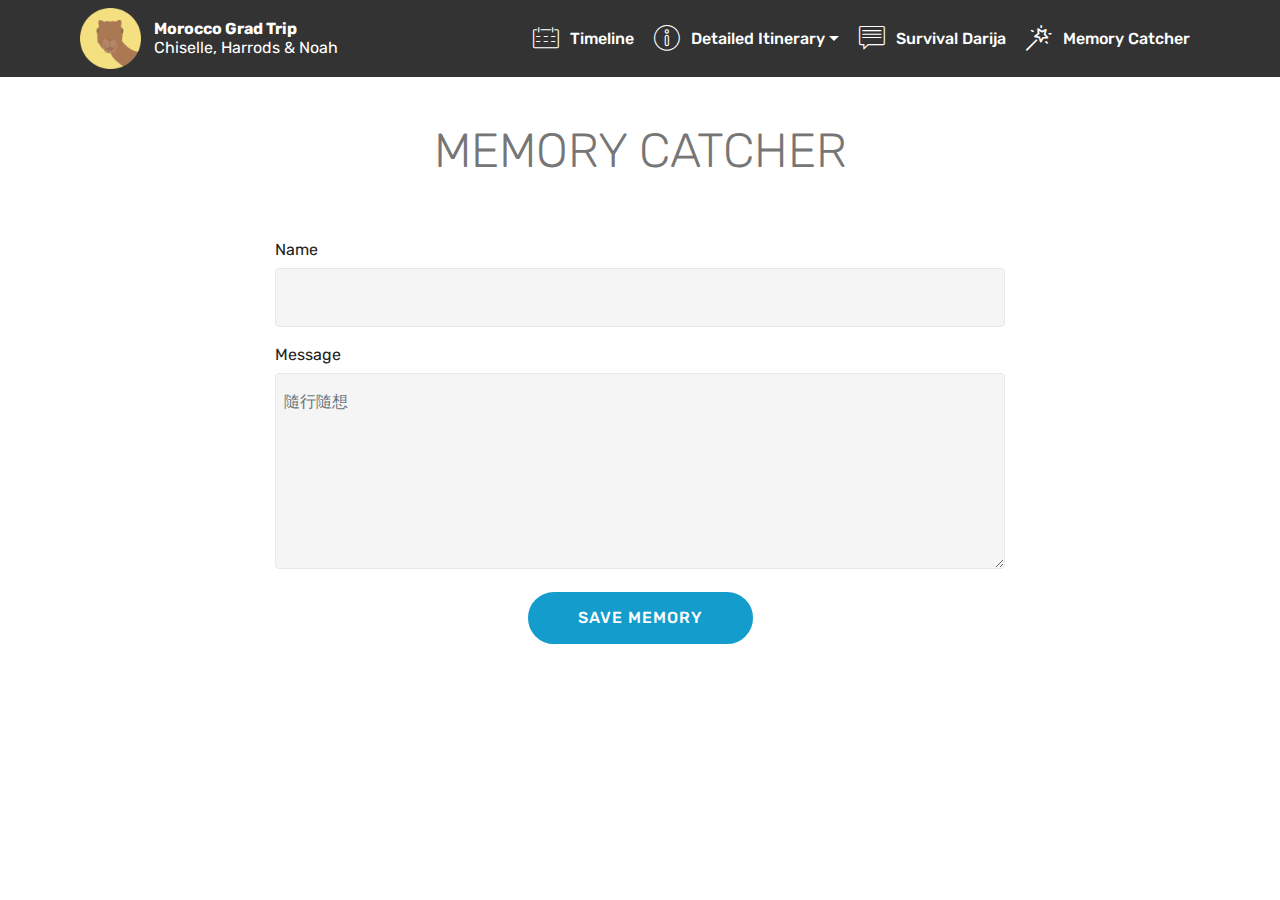
==== commit fbe222f5: "create github pages" ====
--- a/contact.html
+++ b/contact.html
@@ -43,18 +43,18 @@
                          <img src="assets/images/camel-162x162.png" alt="" title="" style="height: 3.8rem;">
                     
                 </span>
-                <span class="navbar-caption-wrap"><a class="navbar-caption text-white display-4" href="#top">
+                <span class="navbar-caption-wrap"><a class="navbar-caption text-white display-4" href="index.html">
                         Morocco Grad Trip<br><span style="font-weight: normal;">Chiselle, Harrods &amp; Noah</span></a></span>
             </div>
         </div>
         <div class="collapse navbar-collapse" id="navbarSupportedContent">
             <ul class="navbar-nav nav-dropdown nav-right" data-app-modern-menu="true"><li class="nav-item">
-                    <a class="nav-link link text-white display-4" href="index.html#content1-i"><span class="mbri-calendar mbr-iconfont mbr-iconfont-btn"></span>
+                    <a class="nav-link link text-white display-4" href="index.html#content11-f"><span class="mbri-calendar mbr-iconfont mbr-iconfont-btn"></span>
                         
                         Timeline</a>
                 </li>
                 <li class="nav-item dropdown">
-                    <a class="nav-link link text-white dropdown-toggle display-4" href="index.html#content1-1q" data-toggle="dropdown-submenu" aria-expanded="false"><span class="mbri-info mbr-iconfont mbr-iconfont-btn"></span>
+                    <a class="nav-link link text-white dropdown-toggle display-4" href="index.html#info3-13" data-toggle="dropdown-submenu" aria-expanded="false"><span class="mbri-info mbr-iconfont mbr-iconfont-btn"></span>
                         
                         Detailed Itinerary<br></a><div class="dropdown-menu"><a class="text-white dropdown-item display-4" href="index.html#info3-13">Day 1</a><a class="text-white dropdown-item display-4" href="index.html#info3-18">Day 2</a><a class="text-white dropdown-item display-4" href="index.html#info3-19">Day 3</a><a class="text-white dropdown-item display-4" href="index.html#info3-1a">Day 4</a><a class="text-white dropdown-item display-4" href="index.html#info3-1b">Day 5</a><a class="text-white dropdown-item display-4" href="index.html#info3-1c">Day 6</a><a class="text-white dropdown-item display-4" href="index.html#info3-1d">Day 7</a><a class="text-white dropdown-item display-4" href="index.html#info3-1e">Day 8</a><a class="text-white dropdown-item display-4" href="index.html#info3-1f">Day 9</a><a class="text-white dropdown-item display-4" href="index.html#info3-1g">Day 10</a><a class="text-white dropdown-item display-4" href="index.html#info3-1h">Day 11</a><a class="text-white dropdown-item display-4" href="index.html#info3-1i">Day 12</a><a class="text-white dropdown-item display-4" href="index.html#info3-1j">Day 13</a><a class="text-white dropdown-item display-4" href="index.html#info3-1k">Day 14</a></div>
                 </li><li class="nav-item dropdown"><a class="nav-link link text-white display-4" href="index.html#table1-12" aria-expanded="false"><span class="mbri-chat mbr-iconfont mbr-iconfont-btn"></span>
@@ -65,7 +65,7 @@
     </nav>
 </section>
 
-<section class="engine"><a href="https://mobirise.me/e">how to make a site</a></section><section class="mbr-section form1 cid-qTiluOg9ZN" id="form1-1p">
+<section class="engine"><a href="https://mobirise.me/j">website templates</a></section><section class="mbr-section form1 cid-qTiluOg9ZN" id="form1-1p">
 
     
 
@@ -83,7 +83,7 @@
             <div class="media-container-column col-lg-8" data-form-type="formoid">
                     <div data-form-alert="" hidden="">Your memory has been saved.</div>
             
-                    <form class="mbr-form" action="https://mobirise.com/" method="post" data-form-title="Mobirise Form"><input type="hidden" name="email" data-form-email="true" value="b3XQhRkWqbcgxL7pYC/VxIxRce+Z6o8AZpKzpJy24xRaCz4urxX6htDQItBSyGHlVj5x59P5Ltt+kIgw0D5eJwzS3MzoXcOC/q7LnMpbyZ7dhGLvds+57Ka6FvQH/HiG" data-form-field="Email">
+                    <form class="mbr-form" action="https://mobirise.com/" method="post" data-form-title="Mobirise Form"><input type="hidden" name="email" data-form-email="true" value="T7VD9qugRalRs6v6YyPpK0aBF7CzAK9s2OL2ikPqLj75B6KPZGPpiS3pwHoK6Lb2idEHoxWURjwaejL/HogYFTE19VG+c/GavhKc6rKgFvPK6vpaz6YDbJffugRU4REi" data-form-field="Email">
                         <div class="row row-sm-offset">
                             <div class="col-md-4 multi-horizontal" data-for="name">
                                 <div class="form-group">
--- a/assets/mobirise/css/mbr-additional.css
+++ b/assets/mobirise/css/mbr-additional.css
@@ -2470,7 +2470,7 @@
   color: #c1c1c1 !important;
 }
 .cid-qTiluOg9ZN {
-  padding-top: 105px;
+  padding-top: 120px;
   padding-bottom: 30px;
   background-color: #ffffff;
 }
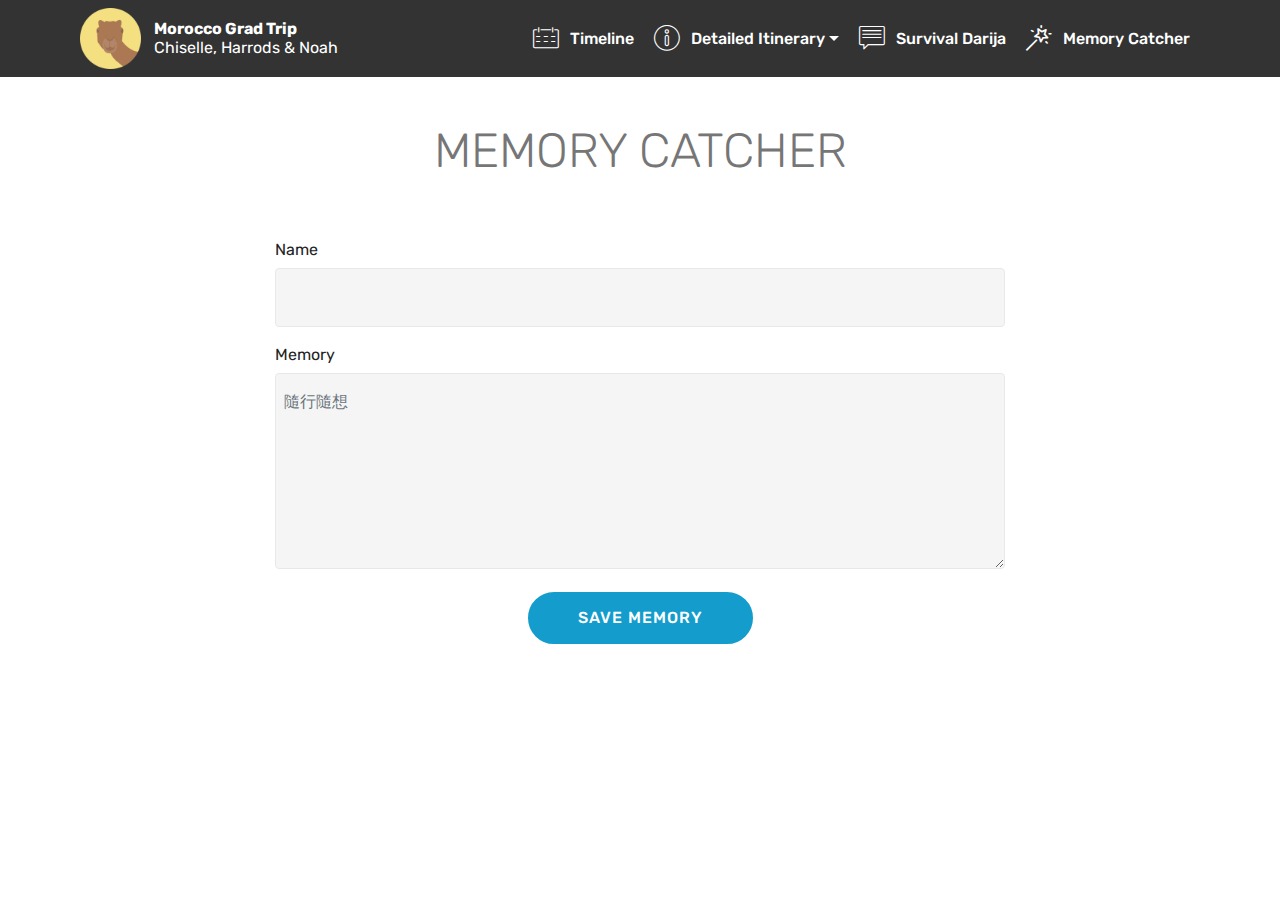
==== commit 27eb3f9b: "Update contact.html" ====
--- a/contact.html
+++ b/contact.html
@@ -1,12 +1,10 @@
 <!DOCTYPE html>
 <html >
 <head>
-  <!-- Site made with Mobirise Website Builder v4.7.6, https://mobirise.com -->
   <meta charset="UTF-8">
   <meta http-equiv="X-UA-Compatible" content="IE=edge">
   <meta name="generator" content="Mobirise v4.7.6, mobirise.com">
   <meta name="viewport" content="width=device-width, initial-scale=1, minimum-scale=1">
-  <link rel="shortcut icon" href="assets/images/camel-162x162.png" type="image/x-icon">
   <meta name="description" content="">
   <title>Contact</title>
   <link rel="stylesheet" href="assets/web/assets/mobirise-icons-bold/mobirise-icons-bold.css">
@@ -19,7 +17,29 @@
   <link rel="stylesheet" href="assets/theme/css/style.css">
   <link rel="stylesheet" href="assets/mobirise/css/mbr-additional.css" type="text/css">
   
-  
+    <!-- ****** faviconit.com favicons ****** -->
+	<link rel="shortcut icon" href="/favicon.ico">
+	<link rel="icon" sizes="16x16 32x32 64x64" href="/favicon.ico">
+	<link rel="icon" type="image/png" sizes="196x196" href="favicon/favicon-192.png">
+	<link rel="icon" type="image/png" sizes="160x160" href="favicon/favicon-160.png">
+	<link rel="icon" type="image/png" sizes="96x96" href="favicon/favicon-96.png">
+	<link rel="icon" type="image/png" sizes="64x64" href="favicon/favicon-64.png">
+	<link rel="icon" type="image/png" sizes="32x32" href="favicon/favicon-32.png">
+	<link rel="icon" type="image/png" sizes="16x16" href="favicon/favicon-16.png">
+	<link rel="apple-touch-icon" href="favicon/favicon-57.png">
+	<link rel="apple-touch-icon" sizes="114x114" href="favicon/favicon-114.png">
+	<link rel="apple-touch-icon" sizes="72x72" href="favicon/favicon-72.png">
+	<link rel="apple-touch-icon" sizes="144x144" href="favicon/favicon-144.png">
+	<link rel="apple-touch-icon" sizes="60x60" href="favicon/favicon-60.png">
+	<link rel="apple-touch-icon" sizes="120x120" href="favicon/favicon-120.png">
+	<link rel="apple-touch-icon" sizes="76x76" href="favicon/favicon-76.png">
+	<link rel="apple-touch-icon" sizes="152x152" href="favicon/favicon-152.png">
+	<link rel="apple-touch-icon" sizes="180x180" href="favicon/favicon-180.png">
+	<meta name="msapplication-TileColor" content="#FFFFFF">
+	<meta name="msapplication-TileImage" content="favicon/favicon-144.png">
+	<meta name="msapplication-config" content="favicon/browserconfig.xml">
+	<!-- ****** faviconit.com favicons ****** -->
+
   
 </head>
 <body>
@@ -57,7 +77,7 @@
                     <a class="nav-link link text-white dropdown-toggle display-4" href="index.html#info3-13" data-toggle="dropdown-submenu" aria-expanded="false"><span class="mbri-info mbr-iconfont mbr-iconfont-btn"></span>
                         
                         Detailed Itinerary<br></a><div class="dropdown-menu"><a class="text-white dropdown-item display-4" href="index.html#info3-13">Day 1</a><a class="text-white dropdown-item display-4" href="index.html#info3-18">Day 2</a><a class="text-white dropdown-item display-4" href="index.html#info3-19">Day 3</a><a class="text-white dropdown-item display-4" href="index.html#info3-1a">Day 4</a><a class="text-white dropdown-item display-4" href="index.html#info3-1b">Day 5</a><a class="text-white dropdown-item display-4" href="index.html#info3-1c">Day 6</a><a class="text-white dropdown-item display-4" href="index.html#info3-1d">Day 7</a><a class="text-white dropdown-item display-4" href="index.html#info3-1e">Day 8</a><a class="text-white dropdown-item display-4" href="index.html#info3-1f">Day 9</a><a class="text-white dropdown-item display-4" href="index.html#info3-1g">Day 10</a><a class="text-white dropdown-item display-4" href="index.html#info3-1h">Day 11</a><a class="text-white dropdown-item display-4" href="index.html#info3-1i">Day 12</a><a class="text-white dropdown-item display-4" href="index.html#info3-1j">Day 13</a><a class="text-white dropdown-item display-4" href="index.html#info3-1k">Day 14</a></div>
-                </li><li class="nav-item dropdown"><a class="nav-link link text-white display-4" href="index.html#table1-12" aria-expanded="false"><span class="mbri-chat mbr-iconfont mbr-iconfont-btn"></span>
+                </li><li class="nav-item"><a class="nav-link link text-white display-4" href="index.html#table1-12" aria-expanded="false"><span class="mbri-chat mbr-iconfont mbr-iconfont-btn"></span>
                         Survival Darija</a></li><li class="nav-item"><a class="nav-link link text-white display-4" href="contact.html" aria-expanded="false"><span class="mbrib-magic-stick mbr-iconfont mbr-iconfont-btn"></span>
                         Memory Catcher</a></li></ul>
             
@@ -65,7 +85,7 @@
     </nav>
 </section>
 
-<section class="engine"><a href="https://mobirise.me/j">website templates</a></section><section class="mbr-section form1 cid-qTiluOg9ZN" id="form1-1p">
+<section class="engine"><a href="https://mobirise.me/x">free css templates</a></section><section class="mbr-section form1 cid-qTiluOg9ZN" id="form1-1p">
 
     
 
@@ -83,7 +103,7 @@
             <div class="media-container-column col-lg-8" data-form-type="formoid">
                     <div data-form-alert="" hidden="">Your memory has been saved.</div>
             
-                    <form class="mbr-form" action="https://mobirise.com/" method="post" data-form-title="Mobirise Form"><input type="hidden" name="email" data-form-email="true" value="T7VD9qugRalRs6v6YyPpK0aBF7CzAK9s2OL2ikPqLj75B6KPZGPpiS3pwHoK6Lb2idEHoxWURjwaejL/HogYFTE19VG+c/GavhKc6rKgFvPK6vpaz6YDbJffugRU4REi" data-form-field="Email">
+                    <form class="mbr-form" action="https://mobirise.com/" method="post" data-form-title="Mobirise Form"><input type="hidden" name="email" data-form-email="true" value="rZFHj4xbI8y6pulCyvUQXgIxjBTX33WN2RSm28Xpm0xYMJTfErG34cnSbrppUJvUqKo6qj/KvU0h9t4bMeNQFxlOL0fn1qaUA4njhNXnezXpc1mKjvDbx5aCCWJeJ8/9" data-form-field="Email">
                         <div class="row row-sm-offset">
                             <div class="col-md-4 multi-horizontal" data-for="name">
                                 <div class="form-group">
@@ -95,7 +115,7 @@
                             
                         </div>
                         <div class="form-group" data-for="message">
-                            <label class="form-control-label mbr-fonts-style display-7" for="message-form1-1p">Message</label>
+                            <label class="form-control-label mbr-fonts-style display-7" for="message-form1-1p">Memory</label>
                             <textarea type="text" class="form-control" name="message" rows="7" data-form-field="Message" placeholder="隨行隨想" id="message-form1-1p"></textarea>
                         </div>
             
@@ -120,4 +140,4 @@
   
  <div id="scrollToTop" class="scrollToTop mbr-arrow-up"><a style="text-align: center;"><i></i></a></div>
   </body>
-</html>+</html>
